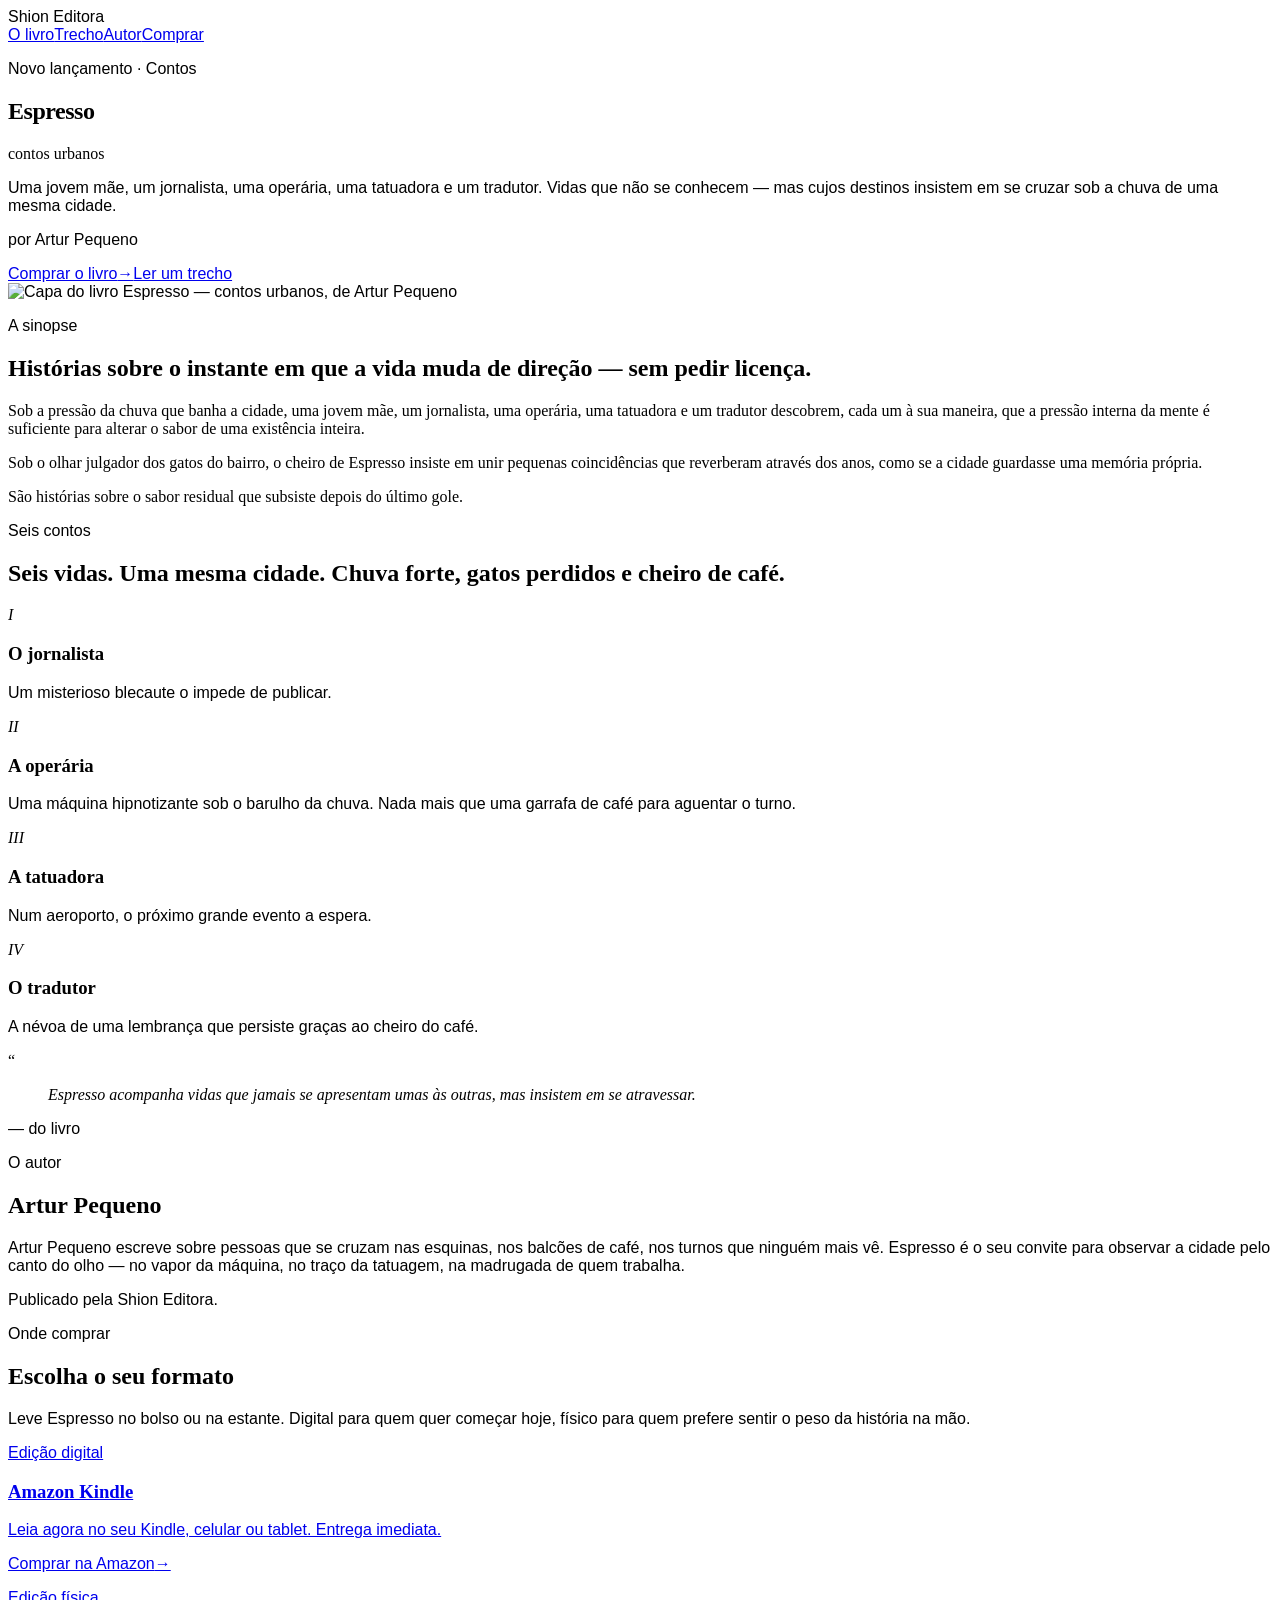
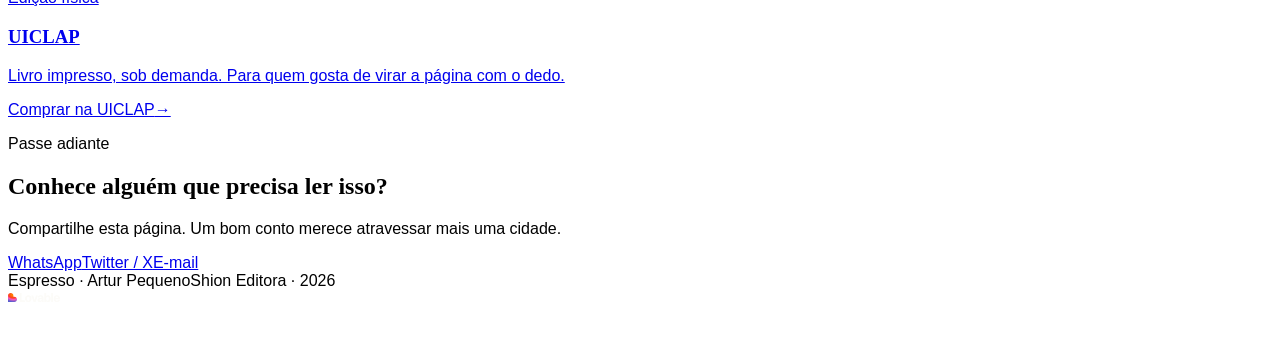
==== Espresso — Contos Urbanos _ Artur Pequeno.html @ 257f2606 "Add files via upload" ====
<!DOCTYPE html>
<!-- saved from url=(0044)https://espresso-contos-urbanos.lovable.app/ -->
<html lang="en">

<head>
	<meta http-equiv="Content-Type" content="text/html; charset=UTF-8">
	<meta name="viewport" content="width=device-width, initial-scale=1">
	<link rel="preload" as="image" href="./Espresso — Contos Urbanos _ Artur Pequeno_files/espresso-capa.jpg">
	<link rel="stylesheet" href="./Espresso — Contos Urbanos _ Artur Pequeno_files/styles-BAvHs3tk.css"
		data-precedence="default">
	<link rel="stylesheet" href="./Espresso — Contos Urbanos _ Artur Pequeno_files/css2" data-precedence="default">
	<title>Espresso — Contos Urbanos | Artur Pequeno</title>
	<meta name="description"
		content="Espresso: contos urbanos de Artur Pequeno. Histórias curtas, densas e intensas como um shot de café — sobre a vida nas cidades.">
	<meta name="author" content="Artur Pequeno">
	<meta property="og:title" content="Espresso — Contos Urbanos | Artur Pequeno">
	<meta property="og:description"
		content="Espresso: contos urbanos de Artur Pequeno. Histórias curtas, densas e intensas como um shot de café — sobre a vida nas cidades.">
	<meta property="og:type" content="book">
	<meta name="twitter:card" content="summary_large_image">
	<meta name="twitter:title" content="Espresso — Contos Urbanos | Artur Pequeno">
	<meta name="twitter:description"
		content="Espresso: contos urbanos de Artur Pequeno. Histórias curtas, densas e intensas como um shot de café — sobre a vida nas cidades.">
	<meta property="og:image" content="/__l5e/assets-v1/638d0667-619e-4895-b5df-5744ae1d7d19/espresso-capa.jpg">
	<meta name="twitter:image" content="/__l5e/assets-v1/638d0667-619e-4895-b5df-5744ae1d7d19/espresso-capa.jpg">
	<link rel="modulepreload" href="./Espresso — Contos Urbanos _ Artur Pequeno_files/index-CV3c46ip.js.download">
	<link rel="modulepreload" href="https://espresso-contos-urbanos.lovable.app/assets/routes-LJMeqNtv.js">
	<link rel="icon" href="https://espresso-contos-urbanos.lovable.app/favicon.ico" type="image/x-icon">
	<link rel="preconnect" href="https://fonts.googleapis.com/">
	<link rel="preconnect" href="https://fonts.gstatic.com/" crossorigin="anonymous">
	<style>
		@font-face {
			font-family: 'CameraPlainVariable';
			src: url('https://cdn.gpteng.co/mcp-widgets/v1/fonts/CameraPlainVariable.woff2') format('woff2');
			font-weight: 100 900;
			font-style: normal;
			font-display: swap;
		}

		#lovable-badge {
			--badge-bg: #1b1b1b;
			--badge-text: #c5c1b9;
			--badge-text-hover: #dcdad5;
			--badge-radius: 6px;
			--badge-padding: 8px;
			--badge-gap: 6px;
			--badge-shadow:
				0 0 0 1px rgba(0, 0, 0, 0.88),
				0 1px 0 0 rgba(0, 0, 0, 0.04),
				0 2px 2px -1px rgba(0, 0, 0, 0.08),
				0 4px 4px -2px rgba(0, 0, 0, 0.08),
				0 8px 8px -4px rgba(0, 0, 0, 0.08),
				0 16px 16px -8px rgba(0, 0, 0, 0.08);
			--badge-transition-duration: 0.2s;
			--badge-transition-easing: cubic-bezier(0.16, 1, 0.32, 1);
			--focus-color: #575ECF;
			--focus-offset: 2px;
			--focus-width: 2px;

			position: fixed;
			bottom: 12px;
			right: 12px;
			height: 24px;
			display: flex;
			align-items: center;
			z-index: 1000000;
			background-color: var(--badge-bg) !important;
			color: var(--badge-text) !important;
			border-radius: var(--badge-radius);
			box-shadow: var(--badge-shadow) !important;
			font-size: 12px;
			font-family: CameraPlainVariable, "CameraPlainVariable Fallback", -apple-system, BlinkMacSystemFont, 'Segoe UI', Roboto, sans-serif;
			font-weight: 400 !important;
			text-transform: none !important;
			font-feature-settings: normal !important;
			transform: translateZ(0);
			will-change: transform, opacity;
		}

		#lovable-badge-cta {
			display: flex;
			align-items: center;
			gap: var(--badge-gap);
			padding: 0 var(--badge-padding);
			height: 100%;
			color: inherit;
			text-decoration: none;
			white-space: nowrap;
			border-radius: var(--badge-radius) 0 0 var(--badge-radius);
			transition:
				background-color var(--badge-transition-duration) ease,
				color var(--badge-transition-duration) ease,
				transform 0.1s ease;
		}

		#lovable-badge-cta:hover {
			background: rgba(255, 255, 255, 0.04);
			color: var(--badge-text-hover);
		}

		#lovable-badge-cta:active {
			transform: scale(0.98);
		}

		#lovable-badge-cta:focus {
			outline: none;
		}

		#lovable-badge-cta:focus-visible {
			outline: var(--focus-width) solid var(--focus-color);
			outline-offset: var(--focus-offset);
			z-index: 1;
		}

		#lovable-badge-text {
			line-height: 1;
		}

		#lovable-badge-divider {
			width: 1px;
			height: 24px;
			background-color: rgba(255, 255, 255, 0.04);
			flex-shrink: 0;
		}

		#lovable-badge-close {
			width: 24px;
			height: 24px;
			min-width: 24px;
			min-height: 24px;
			cursor: pointer;
			background: none;
			border: none;
			padding: 0;
			display: flex;
			align-items: center;
			justify-content: center;
			border-radius: 0 var(--badge-radius) var(--badge-radius) 0;
			flex-shrink: 0;
			transition:
				background-color var(--badge-transition-duration) ease,
				transform 0.1s ease;
		}

		#lovable-badge-close:hover {
			background: rgba(255, 255, 255, 0.04);
		}

		#lovable-badge-close:active {
			transform: scale(0.92);
		}

		#lovable-badge-close:focus {
			outline: none;
		}

		#lovable-badge-close:focus-visible {
			outline: var(--focus-width) solid var(--focus-color);
			outline-offset: calc(var(--focus-offset) * -1);
			z-index: 1;
		}

		#lovable-badge-close svg path {
			fill: var(--badge-text);
			transition: fill var(--badge-transition-duration) ease;
		}

		#lovable-badge-close:hover svg path {
			fill: var(--badge-text-hover);
		}

		@media (prefers-reduced-motion: reduce) {

			#lovable-badge-cta,
			#lovable-badge-close,
			#lovable-badge-close svg path {
				transition: none;
			}

			#lovable-badge-cta:active,
			#lovable-badge-close:active {
				transform: none;
			}
		}

		@media (prefers-contrast: high) {
			#lovable-badge {
				--badge-bg: #000;
				--badge-text: #fff;
				--badge-text-hover: #fff;
				border: 2px solid currentColor;
			}

			#lovable-badge-cta:focus-visible,
			#lovable-badge-close:focus-visible {
				outline-width: 3px;
			}
		}
	</style>
	<script defer="" src="./Espresso — Contos Urbanos _ Artur Pequeno_files/_flock.js.download"
		data-proxy-url="/~api/analytics"></script>
	<meta id="bbafmabaelnnkondpfpjmdklbmfnbmol">
</head>

<body><!--$-->
	<div class="min-h-screen bg-[#0b0805] text-[#e9dfd0]" style="font-family:&#39;Inter&#39;, sans-serif">
		<div aria-hidden="true" class="pointer-events-none fixed inset-0 opacity-[0.06]"
			style="background-image:radial-gradient(circle at 20% 30%, #d68a4c 0, transparent 45%), radial-gradient(circle at 80% 70%, #7a3f1d 0, transparent 40%)">
		</div>
		<header class="relative z-10 mx-auto flex max-w-6xl items-center justify-between px-6 py-6">
			<div class="flex items-center gap-3">
				<div class="h-2 w-2 rounded-full bg-[#d68a4c]"></div><span
					class="text-xs uppercase tracking-[0.3em] text-[#c9b499]">Shion Editora</span>
			</div>
			<nav class="hidden gap-8 text-xs uppercase tracking-[0.25em] text-[#c9b499] md:flex"><a
					href="https://espresso-contos-urbanos.lovable.app/#livro"
					class="hover:text-[#d68a4c] transition-colors">O livro</a><a
					href="https://espresso-contos-urbanos.lovable.app/#trecho"
					class="hover:text-[#d68a4c] transition-colors">Trecho</a><a
					href="https://espresso-contos-urbanos.lovable.app/#autor"
					class="hover:text-[#d68a4c] transition-colors">Autor</a><a
					href="https://espresso-contos-urbanos.lovable.app/#comprar"
					class="hover:text-[#d68a4c] transition-colors">Comprar</a></nav>
		</header>
		<section
			class="relative z-10 mx-auto grid max-w-6xl grid-cols-1 items-center gap-12 px-6 pb-20 pt-10 md:grid-cols-2 md:pt-20">
			<div>
				<p class="text-xs uppercase tracking-[0.4em] text-[#d68a4c]">Novo lançamento · Contos</p>
				<h1 class="mt-6 text-5xl leading-[0.95] text-[#f5ecdc] md:text-7xl"
					style="font-family:&#39;Playfair Display&#39;, serif;font-weight:900;letter-spacing:-0.02em">
					Espresso</h1>
				<p class="mt-3 text-2xl italic text-[#c9b499] md:text-3xl"
					style="font-family:&#39;Playfair Display&#39;, serif">contos urbanos</p>
				<div class="my-8 h-px w-24 bg-[#d68a4c]"></div>
				<p class="max-w-md text-base leading-relaxed text-[#c9b499]">Uma jovem mãe, um jornalista, uma operária,
					uma tatuadora
					e um tradutor. Vidas que não se conhecem — mas cujos destinos insistem em se
					cruzar sob a chuva de uma mesma cidade.</p>
				<p class="mt-4 text-sm uppercase tracking-[0.3em] text-[#8a7862]">por <span class="text-[#e9dfd0]">Artur
						Pequeno</span></p>
				<div class="mt-10 flex flex-wrap gap-3"><a href="https://espresso-contos-urbanos.lovable.app/#comprar"
						class="inline-flex items-center gap-2 bg-[#d68a4c] px-6 py-3 text-sm uppercase tracking-[0.2em] text-[#0b0805] transition-colors hover:bg-[#e9a366]">Comprar
						o livro<span aria-hidden="true">→</span></a><a
						href="https://espresso-contos-urbanos.lovable.app/#trecho"
						class="inline-flex items-center gap-2 border border-[#3a2a1e] px-6 py-3 text-sm uppercase tracking-[0.2em] text-[#e9dfd0] transition-colors hover:border-[#d68a4c] hover:text-[#d68a4c]">Ler
						um trecho</a></div>
			</div>
			<div class="relative mx-auto w-full max-w-sm">
				<div aria-hidden="true" class="absolute -inset-8 -z-10 rounded-full opacity-40 blur-3xl"
					style="background:radial-gradient(circle, #d68a4c 0%, transparent 70%)"></div>
				<div class="relative shadow-[0_40px_80px_-20px_rgba(0,0,0,0.9)]"><img
						src="./Espresso — Contos Urbanos _ Artur Pequeno_files/espresso-capa.jpg"
						alt="Capa do livro Espresso — contos urbanos, de Artur Pequeno" class="block w-full">
					<div class="absolute inset-y-0 left-0 w-3 bg-gradient-to-r from-black/60 to-transparent"></div>
				</div>
			</div>
		</section>
		<section id="livro" class="relative z-10 border-t border-[#221812] bg-[#0f0a07]">
			<div class="mx-auto grid max-w-5xl gap-12 px-6 py-24 md:grid-cols-[1fr_2fr]">
				<div>
					<p class="text-xs uppercase tracking-[0.4em] text-[#d68a4c]">A sinopse</p>
					<h2 class="mt-4 text-3xl leading-tight text-[#f5ecdc]"
						style="font-family:&#39;Playfair Display&#39;, serif">Histórias sobre o instante em que a vida
						muda de direção — sem pedir licença.</h2>
				</div>
				<div class="space-y-6 text-lg leading-relaxed text-[#c9b499]"
					style="font-family:&#39;Playfair Display&#39;, serif">
					<p>Sob a pressão da chuva que banha a cidade, uma jovem mãe, um jornalista, uma operária, uma
						tatuadora e um
						tradutor descobrem, cada um à sua maneira, que a pressão interna da mente é suficiente para
						alterar o sabor de uma existência inteira.</p>
					<p>Sob o olhar julgador dos gatos do bairro, o cheiro de Espresso insiste em unir pequenas
						coincidências que reverberam através dos anos, como se a cidade guardasse uma memória própria.
					</p>
					<p class="text-[#d68a4c]">São histórias sobre o sabor residual que subsiste depois do último gole.
					</p>
				</div>
			</div>
		</section>
		<section class="relative z-10 bg-[#0b0805]">
			<div class="mx-auto max-w-5xl px-6 py-24">
				<p class="text-xs uppercase tracking-[0.4em] text-[#d68a4c]">Seis contos</p>
				<h2 class="mt-4 text-4xl text-[#f5ecdc]" style="font-family:&#39;Playfair Display&#39;, serif">Seis
					vidas. Uma mesma cidade. Chuva forte, gatos perdidos e cheiro de café.</h2>
				<div class="mt-12 grid gap-px bg-[#221812] md:grid-cols-2">
					<article class="group flex flex-col gap-3 bg-[#0b0805] p-8 transition-colors hover:bg-[#12090a]">
						<span class="text-6xl text-[#3a2a1e] transition-colors group-hover:text-[#d68a4c]"
							style="font-family:&#39;Playfair Display&#39;, serif;font-style:italic">I</span>
						<h3 class="text-2xl text-[#f5ecdc]" style="font-family:&#39;Playfair Display&#39;, serif">O
							jornalista</h3>
						<p class="text-sm italic text-[#8a7862]">Um misterioso blecaute o impede de publicar.</p>
					</article>
					<article class="group flex flex-col gap-3 bg-[#0b0805] p-8 transition-colors hover:bg-[#12090a]">
						<span class="text-6xl text-[#3a2a1e] transition-colors group-hover:text-[#d68a4c]"
							style="font-family:&#39;Playfair Display&#39;, serif;font-style:italic">II</span>
						<h3 class="text-2xl text-[#f5ecdc]" style="font-family:&#39;Playfair Display&#39;, serif">A
							operária</h3>
						<p class="text-sm italic text-[#8a7862]">Uma máquina hipnotizante sob o barulho da chuva.
							Nada mais que uma garrafa de café para aguentar o turno.</p>
					</article>
					<article class="group flex flex-col gap-3 bg-[#0b0805] p-8 transition-colors hover:bg-[#12090a]">
						<span class="text-6xl text-[#3a2a1e] transition-colors group-hover:text-[#d68a4c]"
							style="font-family:&#39;Playfair Display&#39;, serif;font-style:italic">III</span>
						<h3 class="text-2xl text-[#f5ecdc]" style="font-family:&#39;Playfair Display&#39;, serif">A
							tatuadora</h3>
						<p class="text-sm italic text-[#8a7862]">Num aeroporto, o próximo grande evento a espera.</p>
					</article>
					<article class="group flex flex-col gap-3 bg-[#0b0805] p-8 transition-colors hover:bg-[#12090a]">
						<span class="text-6xl text-[#3a2a1e] transition-colors group-hover:text-[#d68a4c]"
							style="font-family:&#39;Playfair Display&#39;, serif;font-style:italic">IV</span>
						<h3 class="text-2xl text-[#f5ecdc]" style="font-family:&#39;Playfair Display&#39;, serif">O
							tradutor</h3>
						<p class="text-sm italic text-[#8a7862]">A névoa de uma lembrança que persiste graças ao cheiro
							do café.</p>
					</article>
				</div>
			</div>
		</section>
		<section id="trecho" class="relative z-10 border-y border-[#221812] bg-[#0f0a07]">
			<div class="mx-auto max-w-3xl px-6 py-28 text-center"><span class="text-5xl text-[#d68a4c]"
					style="font-family:&#39;Playfair Display&#39;, serif">“</span>
				<blockquote class="mt-4 text-2xl leading-relaxed text-[#f5ecdc] md:text-3xl"
					style="font-family:&#39;Playfair Display&#39;, serif;font-style:italic">Espresso acompanha vidas que
					jamais se apresentam umas às outras, mas insistem em se atravessar.</blockquote>
				<p class="mt-8 text-xs uppercase tracking-[0.4em] text-[#8a7862]">— do livro</p>
			</div>
		</section>
		<section id="autor" class="relative z-10 bg-[#0b0805]">
			<div class="mx-auto grid max-w-5xl gap-12 px-6 py-24 md:grid-cols-[2fr_3fr]">
				<div>
					<p class="text-xs uppercase tracking-[0.4em] text-[#d68a4c]">O autor</p>
					<h2 class="mt-4 text-5xl text-[#f5ecdc]" style="font-family:&#39;Playfair Display&#39;, serif">Artur
						Pequeno</h2>
					<div class="my-6 h-px w-16 bg-[#d68a4c]"></div>
				</div>
				<div class="space-y-4 text-lg leading-relaxed text-[#c9b499]">
					<p>Artur Pequeno escreve sobre pessoas que se cruzam nas esquinas, nos balcões de café, nos turnos
						que ninguém mais vê. <span class="text-[#f5ecdc]">Espresso</span> é o seu convite para observar
						a cidade pelo canto do olho — no vapor da máquina, no traço da tatuagem, na madrugada de quem
						trabalha.</p>
					<p class="italic text-[#8a7862]">Publicado pela Shion Editora.</p>
				</div>
			</div>
		</section>
		<section id="comprar" class="relative z-10 bg-[#0f0a07]">
			<div class="mx-auto max-w-5xl px-6 py-24">
				<div class="text-center">
					<p class="text-xs uppercase tracking-[0.4em] text-[#d68a4c]">Onde comprar</p>
					<h2 class="mt-4 text-4xl text-[#f5ecdc] md:text-5xl"
						style="font-family:&#39;Playfair Display&#39;, serif">Escolha o seu formato</h2>
					<p class="mx-auto mt-4 max-w-xl text-[#c9b499]">Leve Espresso no bolso ou na estante. Digital para
						quem quer começar hoje, físico para quem prefere sentir o peso da história na mão.</p>
				</div>
				<div class="mt-14 grid gap-6 md:grid-cols-2"><a
						href="https://www.amazon.com.br/s?k=Espresso+Artur+Pequeno" target="_blank"
						rel="noopener noreferrer"
						class="group flex flex-col justify-between border border-[#221812] bg-[#0b0805] p-10 transition-all hover:border-[#d68a4c] hover:bg-[#12090a]">
						<div>
							<p class="text-xs uppercase tracking-[0.3em] text-[#8a7862]">Edição digital</p>
							<h3 class="mt-3 text-3xl text-[#f5ecdc]"
								style="font-family:&#39;Playfair Display&#39;, serif">Amazon Kindle</h3>
							<p class="mt-4 text-sm text-[#c9b499]">Leia agora no seu Kindle, celular ou tablet. Entrega
								imediata.</p>
						</div><span
							class="mt-10 inline-flex items-center gap-2 text-sm uppercase tracking-[0.25em] text-[#d68a4c]">Comprar
							na Amazon<span class="transition-transform group-hover:translate-x-1">→</span></span>
					</a><a href="https://uiclap.com/" target="_blank" rel="noopener noreferrer"
						class="group flex flex-col justify-between border border-[#221812] bg-[#0b0805] p-10 transition-all hover:border-[#d68a4c] hover:bg-[#12090a]">
						<div>
							<p class="text-xs uppercase tracking-[0.3em] text-[#8a7862]">Edição física</p>
							<h3 class="mt-3 text-3xl text-[#f5ecdc]"
								style="font-family:&#39;Playfair Display&#39;, serif">UICLAP</h3>
							<p class="mt-4 text-sm text-[#c9b499]">Livro impresso, sob demanda. Para quem gosta de virar
								a página com o dedo.</p>
						</div><span
							class="mt-10 inline-flex items-center gap-2 text-sm uppercase tracking-[0.25em] text-[#d68a4c]">Comprar
							na UICLAP<span class="transition-transform group-hover:translate-x-1">→</span></span>
					</a></div>
			</div>
		</section>
		<section class="relative z-10 border-t border-[#221812] bg-[#0b0805]">
			<div class="mx-auto max-w-3xl px-6 py-20 text-center">
				<p class="text-xs uppercase tracking-[0.4em] text-[#d68a4c]">Passe adiante</p>
				<h2 class="mt-4 text-3xl text-[#f5ecdc] md:text-4xl"
					style="font-family:&#39;Playfair Display&#39;, serif">Conhece alguém que precisa ler isso?</h2>
				<p class="mt-4 text-[#c9b499]">Compartilhe esta página. Um bom conto merece atravessar mais uma cidade.
				</p>
				<div class="mt-8 flex flex-wrap justify-center gap-3"><a
						href="https://api.whatsapp.com/send?text=Achei%20esse%20livro%20de%20contos%20chamado%20Espresso%2C%20do%20Artur%20Pequeno.%20D%C3%A1%20uma%20olhada%3A%20"
						target="_blank" rel="noopener noreferrer"
						class="border border-[#3a2a1e] px-5 py-3 text-xs uppercase tracking-[0.25em] text-[#e9dfd0] transition-colors hover:border-[#d68a4c] hover:text-[#d68a4c]">WhatsApp</a><a
						href="https://twitter.com/intent/tweet?text=Espresso%20%E2%80%94%20contos%20urbanos%2C%20de%20Artur%20Pequeno."
						target="_blank" rel="noopener noreferrer"
						class="border border-[#3a2a1e] px-5 py-3 text-xs uppercase tracking-[0.25em] text-[#e9dfd0] transition-colors hover:border-[#d68a4c] hover:text-[#d68a4c]">Twitter
						/ X</a><a
						href="mailto:?subject=Espresso%20%E2%80%94%20contos%20urbanos&amp;body=Achei%20esse%20livro%20de%20contos%20que%20talvez%20voc%C3%AA%20goste."
						class="border border-[#3a2a1e] px-5 py-3 text-xs uppercase tracking-[0.25em] text-[#e9dfd0] transition-colors hover:border-[#d68a4c] hover:text-[#d68a4c]">E-mail</a>
				</div>
			</div>
		</section>
		<footer class="relative z-10 border-t border-[#221812] bg-[#0b0805]">
			<div
				class="mx-auto flex max-w-6xl flex-col items-center justify-between gap-4 px-6 py-10 text-xs uppercase tracking-[0.3em] text-[#8a7862] md:flex-row">
				<span>Espresso · Artur Pequeno</span><span>Shion Editora · <!-- -->2026</span>
			</div>
		</footer>
	</div><!--/$-->
	<script type="module" async=""
		src="./Espresso — Contos Urbanos _ Artur Pequeno_files/index-CV3c46ip.js.download"></script>








	<svg xmlns="http://www.w3.org/2000/svg" width="52" height="16" fill="none" viewBox="0 0 52 16">
		<path fill="#FCFBF8" fill-rule="evenodd"
			d="M20.318 5.25c.643 0 1.206.14 1.69.418a2.81 2.81 0 0 1 1.118 1.191c.266.513.4 1.115.4 1.807s-.134 1.296-.4 1.812a2.81 2.81 0 0 1-1.118 1.193c-.484.278-1.047.418-1.69.418s-1.208-.14-1.695-.418a2.85 2.85 0 0 1-1.125-1.193c-.262-.516-.393-1.12-.393-1.812s.131-1.294.393-1.807a2.848 2.848 0 0 1 1.125-1.191c.487-.279 1.052-.418 1.695-.418Zm0 1.425c-.27 0-.504.076-.7.228-.193.147-.34.37-.443.67-.102.295-.153.66-.153 1.093 0 .435.05.801.153 1.1.102.3.25.524.443.676.196.147.43.22.7.22.27 0 .502-.073.694-.22.193-.152.341-.375.443-.67.103-.299.153-.667.153-1.106 0-.65-.112-1.145-.337-1.481a1.08 1.08 0 0 0-.953-.51ZM32.7 5.25c.61 0 1.127.1 1.549.3.422.197.74.48.953.849.217.368.325.809.325 1.32v2.704c0 .29.02.562.062.812.044.245.108.4.19.466V12h-1.935a5.895 5.895 0 0 1-.105-.684 7.745 7.745 0 0 1-.02-.228 2.293 2.293 0 0 1-.151.203c-.205.242-.47.437-.793.584-.32.143-.685.215-1.094.215-.406 0-.77-.08-1.094-.24a1.845 1.845 0 0 1-.756-.682 1.984 1.984 0 0 1-.27-1.045c0-.606.178-1.069.535-1.388.356-.324.87-.534 1.542-.633l1.125-.16c.225-.032.403-.074.534-.123a.622.622 0 0 0 .288-.196.549.549 0 0 0 .093-.327.65.65 0 0 0-.11-.367.702.702 0 0 0-.32-.27c-.14-.07-.31-.105-.51-.105-.32 0-.576.083-.768.251-.193.164-.298.39-.314.676h-1.923c.016-.434.147-.82.393-1.155.25-.34.596-.604 1.039-.792.442-.189.954-.283 1.535-.283Zm.99 3.498a.98.98 0 0 1-.215.14 2.49 2.49 0 0 1-.584.178l-.473.092c-.315.061-.553.156-.713.283-.155.127-.233.305-.233.534 0 .23.084.412.252.547.168.135.383.203.645.203s.494-.058.694-.173c.201-.118.355-.282.461-.49.11-.21.166-.448.166-.714v-.6Zm4.526-2.375c.065-.125.138-.243.221-.349.197-.25.437-.44.719-.571.282-.135.6-.203.952-.203.528 0 .988.138 1.377.412.389.275.688.67.896 1.186.21.512.314 1.12.314 1.824 0 .7-.107 1.309-.32 1.825-.213.512-.518.906-.915 1.18-.393.275-.854.412-1.383.412-.352 0-.667-.062-.946-.184a1.832 1.832 0 0 1-.7-.554 2.2 2.2 0 0 1-.234-.383V12h-1.843V3h1.862v3.373Zm1.284.296c-.274 0-.51.085-.707.253-.192.163-.338.397-.436.7a3.376 3.376 0 0 0-.148 1.05c0 .406.05.759.148 1.058.098.299.243.53.436.694.197.164.433.246.707.246.279 0 .512-.082.7-.246.193-.164.336-.395.43-.694.099-.3.148-.652.148-1.058 0-.405-.05-.757-.147-1.056-.095-.299-.238-.53-.43-.694a1.015 1.015 0 0 0-.7-.253Zm9.416-1.419c.602 0 1.136.131 1.604.393.466.262.829.643 1.086 1.143.263.5.394 1.097.394 1.794 0 .25-.002.449-.006.596H47.51c.018.288.071.538.164.75a1.3 1.3 0 0 0 .491.596c.214.13.465.196.757.196.319 0 .583-.082.792-.246.209-.167.34-.403.393-.706h1.862a2.48 2.48 0 0 1-.485 1.235 2.54 2.54 0 0 1-1.051.805c-.439.188-.949.283-1.53.283-.655 0-1.225-.125-1.708-.375a2.672 2.672 0 0 1-1.13-1.143c-.267-.508-.4-1.137-.4-1.887 0-.712.14-1.327.418-1.843a2.86 2.86 0 0 1 1.155-1.186c.491-.27 1.051-.405 1.678-.405Zm-.044 1.345c-.274 0-.516.068-.725.203a1.29 1.29 0 0 0-.479.59 2.045 2.045 0 0 0-.132.498h2.562a1.873 1.873 0 0 0-.138-.602 1.061 1.061 0 0 0-.418-.516 1.243 1.243 0 0 0-.67-.173Z"
			clip-rule="evenodd"></path>





		<path fill="#FCFBF8"
			d="m26.605 9.995 1.342-4.566h1.924L27.628 12h-2.07l-2.33-6.57h1.98l1.397 4.565Zm-13.013.143h2.256c1.632 0 1.421 1.837 1.418 1.861h-5.603V3h1.93v7.138Zm31.516 1.861h-1.862V3h1.862v8.999Z">
		</path>
		<path fill="url(#a)" fill-rule="evenodd"
			d="M2.7 3c1.492 0 2.7 1.192 2.7 2.663v1.012h.9c1.49 0 2.7 1.192 2.7 2.662S7.791 12 6.3 12H0V5.663C0 4.193 1.209 3 2.7 3Z"
			clip-rule="evenodd"></path>
		<defs>
			<radialgradient id="a" cx="0" cy="0" r="1"
				gradientTransform="matrix(-1.54236 7.07838 -10.231 -2.15602 4.627 5.022)"
				gradientUnits="userSpaceOnUse">
				<stop offset=".106" stop-color="#FE7B02"></stop>
				<stop offset=".394" stop-color="#FE3F21"></stop>
				<stop offset=".608" stop-color="#F858BC"></stop>
				<stop offset=".929" stop-color="#575ECF"></stop>
			</radialgradient>
		</defs>
	</svg>


	</a>

	<span id="lovable-badge-divider" aria-hidden="true"></span>

	<button id="lovable-badge-close" aria-label="Dismiss" title="Dismiss" type="button">
		<svg xmlns="http://www.w3.org/2000/svg" width="16" height="16" fill="none" viewBox="0 0 16 16"
			aria-hidden="true">
			<path
				d="M10.646 4.646a.5.5 0 1 1 .707.708L8.707 8l2.646 2.646a.5.5 0 1 1-.707.707L8 8.707l-2.646 2.646a.5.5 0 1 1-.708-.707L7.293 8 4.646 5.354a.5.5 0 1 1 .708-.708L8 7.293l2.646-2.647Z">
			</path>
		</svg>
	</button>
	</aside>
	<script>
		// Don't show the lovable-badge if the page is in an iframe or if it's being rendered by puppeteer (screenshot service)
		if (window.self !== window.top || navigator.userAgent.includes('puppeteer')) {
			var badge = document.getElementById('lovable-badge');
			if (badge) {
				badge.style.display = 'none';
			}
		}


		// Add click event listener to close button with animation
		var closeButton = document.getElementById('lovable-badge-close');
		if (closeButton) {
			closeButton.addEventListener('click', function (event) {
				event.preventDefault();
				event.stopPropagation();
				var badge = document.getElementById('lovable-badge');
				if (badge) {
					badge.classList.add('closing');
					setTimeout(function () {
						if (badge) {
							badge.style.display = 'none';
						}
					}, 240);
				}
			});
		}
	</script>
</body>

</html>
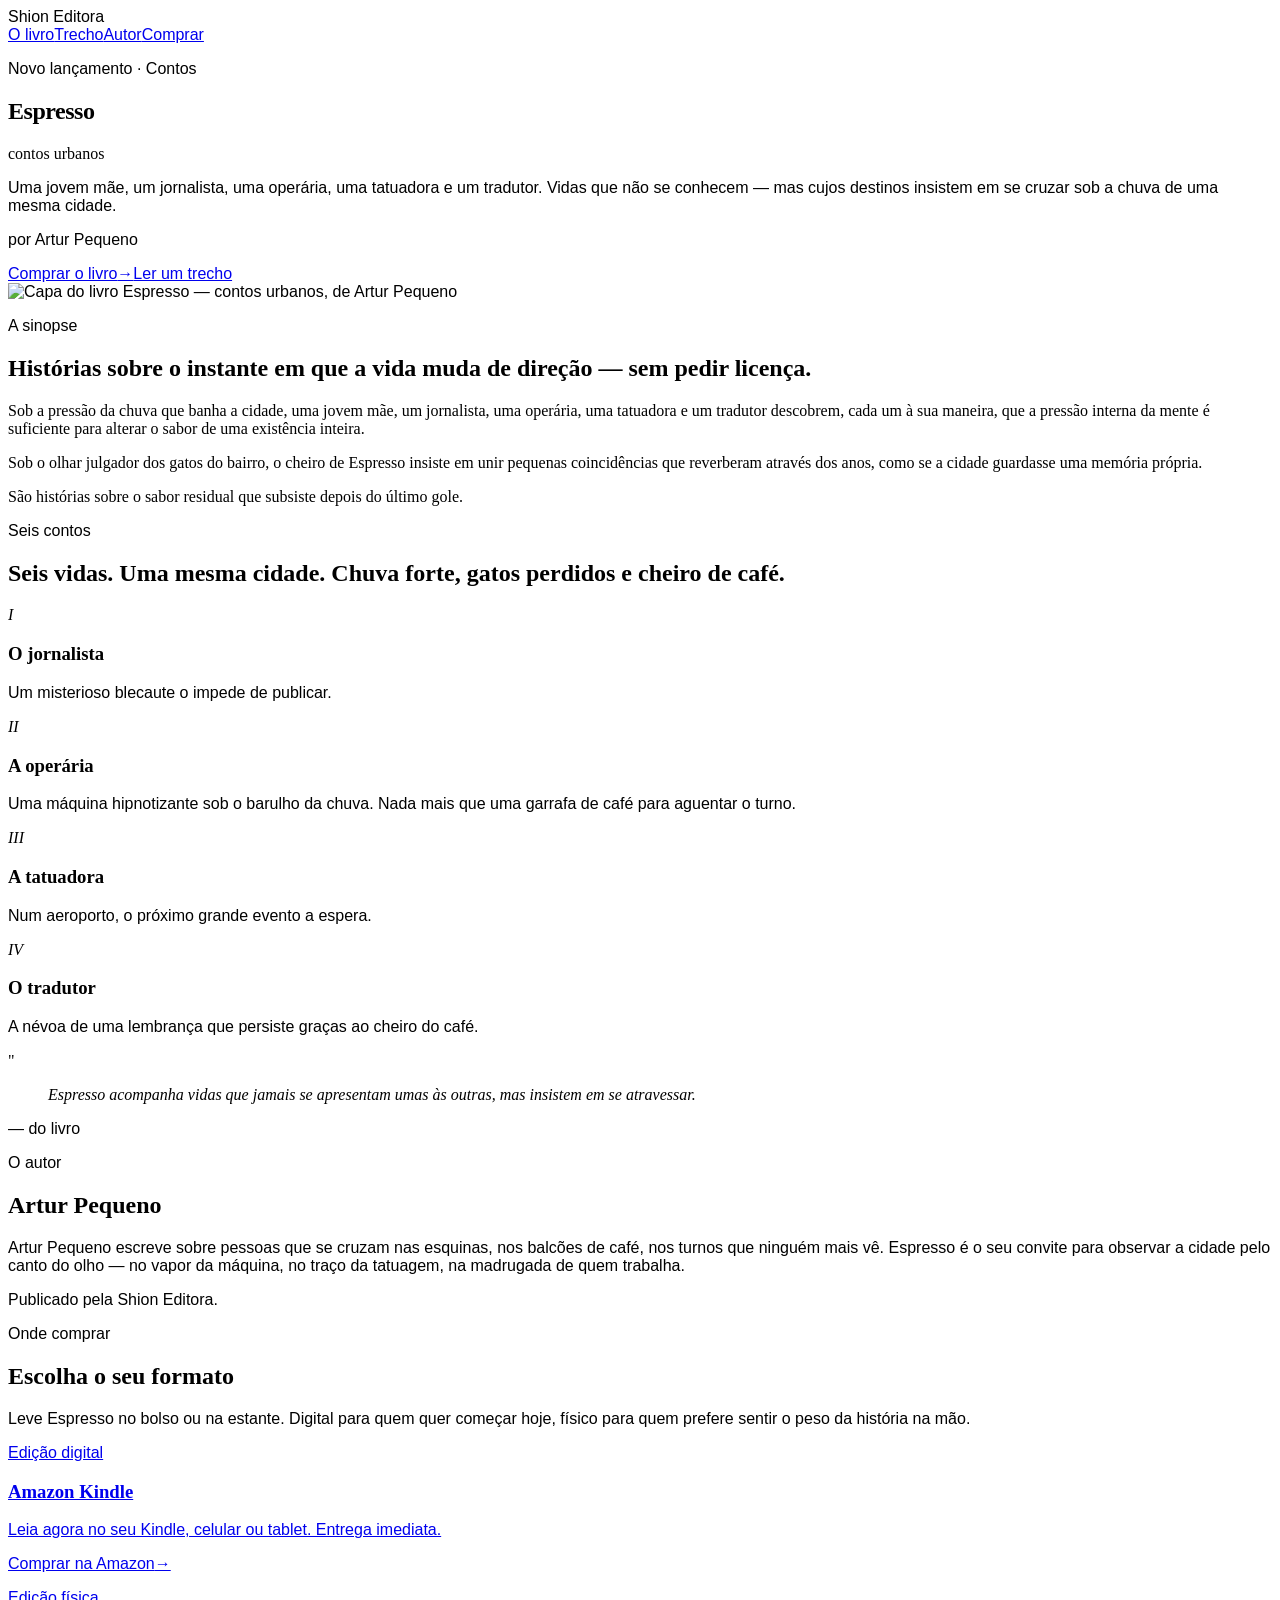
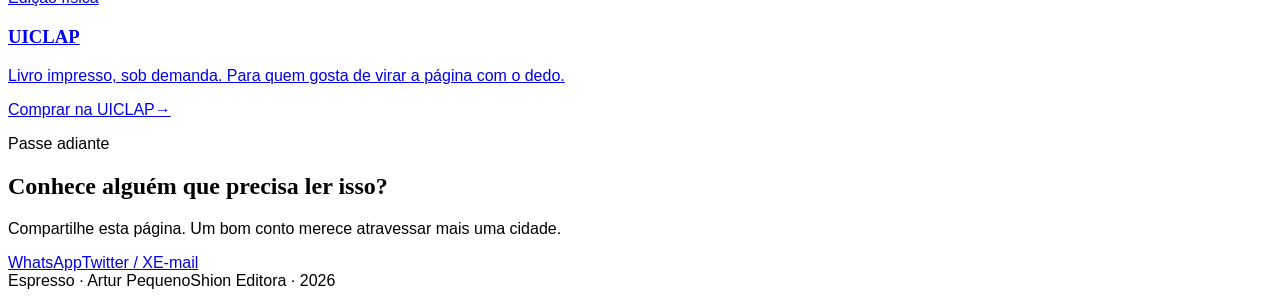
==== commit 02e87190: "Remove Lovable references and fix internal links - Removed all Lovable badge styling and JavaScript " ====
--- a/Espresso — Contos Urbanos _ Artur Pequeno.html
+++ b/Espresso — Contos Urbanos _ Artur Pequeno.html
@@ -1,6 +1,5 @@
 <!DOCTYPE html>
-<!-- saved from url=(0044)https://espresso-contos-urbanos.lovable.app/ -->
-<html lang="en">
+<html lang="pt-BR">
 
 <head>
 	<meta http-equiv="Content-Type" content="text/html; charset=UTF-8">
@@ -21,11 +20,6 @@
 	<meta name="twitter:title" content="Espresso — Contos Urbanos | Artur Pequeno">
 	<meta name="twitter:description"
 		content="Espresso: contos urbanos de Artur Pequeno. Histórias curtas, densas e intensas como um shot de café — sobre a vida nas cidades.">
-	<meta property="og:image" content="/__l5e/assets-v1/638d0667-619e-4895-b5df-5744ae1d7d19/espresso-capa.jpg">
-	<meta name="twitter:image" content="/__l5e/assets-v1/638d0667-619e-4895-b5df-5744ae1d7d19/espresso-capa.jpg">
-	<link rel="modulepreload" href="./Espresso — Contos Urbanos _ Artur Pequeno_files/index-CV3c46ip.js.download">
-	<link rel="modulepreload" href="https://espresso-contos-urbanos.lovable.app/assets/routes-LJMeqNtv.js">
-	<link rel="icon" href="https://espresso-contos-urbanos.lovable.app/favicon.ico" type="image/x-icon">
 	<link rel="preconnect" href="https://fonts.googleapis.com/">
 	<link rel="preconnect" href="https://fonts.gstatic.com/" crossorigin="anonymous">
 	<style>
@@ -36,174 +30,11 @@
 			font-style: normal;
 			font-display: swap;
 		}
-
-		#lovable-badge {
-			--badge-bg: #1b1b1b;
-			--badge-text: #c5c1b9;
-			--badge-text-hover: #dcdad5;
-			--badge-radius: 6px;
-			--badge-padding: 8px;
-			--badge-gap: 6px;
-			--badge-shadow:
-				0 0 0 1px rgba(0, 0, 0, 0.88),
-				0 1px 0 0 rgba(0, 0, 0, 0.04),
-				0 2px 2px -1px rgba(0, 0, 0, 0.08),
-				0 4px 4px -2px rgba(0, 0, 0, 0.08),
-				0 8px 8px -4px rgba(0, 0, 0, 0.08),
-				0 16px 16px -8px rgba(0, 0, 0, 0.08);
-			--badge-transition-duration: 0.2s;
-			--badge-transition-easing: cubic-bezier(0.16, 1, 0.32, 1);
-			--focus-color: #575ECF;
-			--focus-offset: 2px;
-			--focus-width: 2px;
-
-			position: fixed;
-			bottom: 12px;
-			right: 12px;
-			height: 24px;
-			display: flex;
-			align-items: center;
-			z-index: 1000000;
-			background-color: var(--badge-bg) !important;
-			color: var(--badge-text) !important;
-			border-radius: var(--badge-radius);
-			box-shadow: var(--badge-shadow) !important;
-			font-size: 12px;
-			font-family: CameraPlainVariable, "CameraPlainVariable Fallback", -apple-system, BlinkMacSystemFont, 'Segoe UI', Roboto, sans-serif;
-			font-weight: 400 !important;
-			text-transform: none !important;
-			font-feature-settings: normal !important;
-			transform: translateZ(0);
-			will-change: transform, opacity;
-		}
-
-		#lovable-badge-cta {
-			display: flex;
-			align-items: center;
-			gap: var(--badge-gap);
-			padding: 0 var(--badge-padding);
-			height: 100%;
-			color: inherit;
-			text-decoration: none;
-			white-space: nowrap;
-			border-radius: var(--badge-radius) 0 0 var(--badge-radius);
-			transition:
-				background-color var(--badge-transition-duration) ease,
-				color var(--badge-transition-duration) ease,
-				transform 0.1s ease;
-		}
-
-		#lovable-badge-cta:hover {
-			background: rgba(255, 255, 255, 0.04);
-			color: var(--badge-text-hover);
-		}
-
-		#lovable-badge-cta:active {
-			transform: scale(0.98);
-		}
-
-		#lovable-badge-cta:focus {
-			outline: none;
-		}
-
-		#lovable-badge-cta:focus-visible {
-			outline: var(--focus-width) solid var(--focus-color);
-			outline-offset: var(--focus-offset);
-			z-index: 1;
-		}
-
-		#lovable-badge-text {
-			line-height: 1;
-		}
-
-		#lovable-badge-divider {
-			width: 1px;
-			height: 24px;
-			background-color: rgba(255, 255, 255, 0.04);
-			flex-shrink: 0;
-		}
-
-		#lovable-badge-close {
-			width: 24px;
-			height: 24px;
-			min-width: 24px;
-			min-height: 24px;
-			cursor: pointer;
-			background: none;
-			border: none;
-			padding: 0;
-			display: flex;
-			align-items: center;
-			justify-content: center;
-			border-radius: 0 var(--badge-radius) var(--badge-radius) 0;
-			flex-shrink: 0;
-			transition:
-				background-color var(--badge-transition-duration) ease,
-				transform 0.1s ease;
-		}
-
-		#lovable-badge-close:hover {
-			background: rgba(255, 255, 255, 0.04);
-		}
-
-		#lovable-badge-close:active {
-			transform: scale(0.92);
-		}
-
-		#lovable-badge-close:focus {
-			outline: none;
-		}
-
-		#lovable-badge-close:focus-visible {
-			outline: var(--focus-width) solid var(--focus-color);
-			outline-offset: calc(var(--focus-offset) * -1);
-			z-index: 1;
-		}
-
-		#lovable-badge-close svg path {
-			fill: var(--badge-text);
-			transition: fill var(--badge-transition-duration) ease;
-		}
-
-		#lovable-badge-close:hover svg path {
-			fill: var(--badge-text-hover);
-		}
-
-		@media (prefers-reduced-motion: reduce) {
-
-			#lovable-badge-cta,
-			#lovable-badge-close,
-			#lovable-badge-close svg path {
-				transition: none;
-			}
-
-			#lovable-badge-cta:active,
-			#lovable-badge-close:active {
-				transform: none;
-			}
-		}
-
-		@media (prefers-contrast: high) {
-			#lovable-badge {
-				--badge-bg: #000;
-				--badge-text: #fff;
-				--badge-text-hover: #fff;
-				border: 2px solid currentColor;
-			}
-
-			#lovable-badge-cta:focus-visible,
-			#lovable-badge-close:focus-visible {
-				outline-width: 3px;
-			}
-		}
 	</style>
-	<script defer="" src="./Espresso — Contos Urbanos _ Artur Pequeno_files/_flock.js.download"
-		data-proxy-url="/~api/analytics"></script>
-	<meta id="bbafmabaelnnkondpfpjmdklbmfnbmol">
 </head>
 
-<body><!--$-->
-	<div class="min-h-screen bg-[#0b0805] text-[#e9dfd0]" style="font-family:&#39;Inter&#39;, sans-serif">
+<body>
+	<div class="min-h-screen bg-[#0b0805] text-[#e9dfd0]" style="font-family:'Inter', sans-serif">
 		<div aria-hidden="true" class="pointer-events-none fixed inset-0 opacity-[0.06]"
 			style="background-image:radial-gradient(circle at 20% 30%, #d68a4c 0, transparent 45%), radial-gradient(circle at 80% 70%, #7a3f1d 0, transparent 40%)">
 		</div>
@@ -213,13 +44,13 @@
 					class="text-xs uppercase tracking-[0.3em] text-[#c9b499]">Shion Editora</span>
 			</div>
 			<nav class="hidden gap-8 text-xs uppercase tracking-[0.25em] text-[#c9b499] md:flex"><a
-					href="https://espresso-contos-urbanos.lovable.app/#livro"
+					href="#livro"
 					class="hover:text-[#d68a4c] transition-colors">O livro</a><a
-					href="https://espresso-contos-urbanos.lovable.app/#trecho"
+					href="#trecho"
 					class="hover:text-[#d68a4c] transition-colors">Trecho</a><a
-					href="https://espresso-contos-urbanos.lovable.app/#autor"
+					href="#autor"
 					class="hover:text-[#d68a4c] transition-colors">Autor</a><a
-					href="https://espresso-contos-urbanos.lovable.app/#comprar"
+					href="#comprar"
 					class="hover:text-[#d68a4c] transition-colors">Comprar</a></nav>
 		</header>
 		<section
@@ -227,10 +58,10 @@
 			<div>
 				<p class="text-xs uppercase tracking-[0.4em] text-[#d68a4c]">Novo lançamento · Contos</p>
 				<h1 class="mt-6 text-5xl leading-[0.95] text-[#f5ecdc] md:text-7xl"
-					style="font-family:&#39;Playfair Display&#39;, serif;font-weight:900;letter-spacing:-0.02em">
+					style="font-family:'Playfair Display', serif;font-weight:900;letter-spacing:-0.02em">
 					Espresso</h1>
 				<p class="mt-3 text-2xl italic text-[#c9b499] md:text-3xl"
-					style="font-family:&#39;Playfair Display&#39;, serif">contos urbanos</p>
+					style="font-family:'Playfair Display', serif">contos urbanos</p>
 				<div class="my-8 h-px w-24 bg-[#d68a4c]"></div>
 				<p class="max-w-md text-base leading-relaxed text-[#c9b499]">Uma jovem mãe, um jornalista, uma operária,
 					uma tatuadora
@@ -238,10 +69,10 @@
 					cruzar sob a chuva de uma mesma cidade.</p>
 				<p class="mt-4 text-sm uppercase tracking-[0.3em] text-[#8a7862]">por <span class="text-[#e9dfd0]">Artur
 						Pequeno</span></p>
-				<div class="mt-10 flex flex-wrap gap-3"><a href="https://espresso-contos-urbanos.lovable.app/#comprar"
+				<div class="mt-10 flex flex-wrap gap-3"><a href="#comprar"
 						class="inline-flex items-center gap-2 bg-[#d68a4c] px-6 py-3 text-sm uppercase tracking-[0.2em] text-[#0b0805] transition-colors hover:bg-[#e9a366]">Comprar
 						o livro<span aria-hidden="true">→</span></a><a
-						href="https://espresso-contos-urbanos.lovable.app/#trecho"
+						href="#trecho"
 						class="inline-flex items-center gap-2 border border-[#3a2a1e] px-6 py-3 text-sm uppercase tracking-[0.2em] text-[#e9dfd0] transition-colors hover:border-[#d68a4c] hover:text-[#d68a4c]">Ler
 						um trecho</a></div>
 			</div>
@@ -260,11 +91,11 @@
 				<div>
 					<p class="text-xs uppercase tracking-[0.4em] text-[#d68a4c]">A sinopse</p>
 					<h2 class="mt-4 text-3xl leading-tight text-[#f5ecdc]"
-						style="font-family:&#39;Playfair Display&#39;, serif">Histórias sobre o instante em que a vida
+						style="font-family:'Playfair Display', serif">Histórias sobre o instante em que a vida
 						muda de direção — sem pedir licença.</h2>
 				</div>
 				<div class="space-y-6 text-lg leading-relaxed text-[#c9b499]"
-					style="font-family:&#39;Playfair Display&#39;, serif">
+					style="font-family:'Playfair Display', serif">
 					<p>Sob a pressão da chuva que banha a cidade, uma jovem mãe, um jornalista, uma operária, uma
 						tatuadora e um
 						tradutor descobrem, cada um à sua maneira, que a pressão interna da mente é suficiente para
@@ -280,35 +111,35 @@
 		<section class="relative z-10 bg-[#0b0805]">
 			<div class="mx-auto max-w-5xl px-6 py-24">
 				<p class="text-xs uppercase tracking-[0.4em] text-[#d68a4c]">Seis contos</p>
-				<h2 class="mt-4 text-4xl text-[#f5ecdc]" style="font-family:&#39;Playfair Display&#39;, serif">Seis
+				<h2 class="mt-4 text-4xl text-[#f5ecdc]" style="font-family:'Playfair Display', serif">Seis
 					vidas. Uma mesma cidade. Chuva forte, gatos perdidos e cheiro de café.</h2>
 				<div class="mt-12 grid gap-px bg-[#221812] md:grid-cols-2">
 					<article class="group flex flex-col gap-3 bg-[#0b0805] p-8 transition-colors hover:bg-[#12090a]">
 						<span class="text-6xl text-[#3a2a1e] transition-colors group-hover:text-[#d68a4c]"
-							style="font-family:&#39;Playfair Display&#39;, serif;font-style:italic">I</span>
-						<h3 class="text-2xl text-[#f5ecdc]" style="font-family:&#39;Playfair Display&#39;, serif">O
+							style="font-family:'Playfair Display', serif;font-style:italic">I</span>
+						<h3 class="text-2xl text-[#f5ecdc]" style="font-family:'Playfair Display', serif">O
 							jornalista</h3>
 						<p class="text-sm italic text-[#8a7862]">Um misterioso blecaute o impede de publicar.</p>
 					</article>
 					<article class="group flex flex-col gap-3 bg-[#0b0805] p-8 transition-colors hover:bg-[#12090a]">
 						<span class="text-6xl text-[#3a2a1e] transition-colors group-hover:text-[#d68a4c]"
-							style="font-family:&#39;Playfair Display&#39;, serif;font-style:italic">II</span>
-						<h3 class="text-2xl text-[#f5ecdc]" style="font-family:&#39;Playfair Display&#39;, serif">A
+							style="font-family:'Playfair Display', serif;font-style:italic">II</span>
+						<h3 class="text-2xl text-[#f5ecdc]" style="font-family:'Playfair Display', serif">A
 							operária</h3>
 						<p class="text-sm italic text-[#8a7862]">Uma máquina hipnotizante sob o barulho da chuva.
 							Nada mais que uma garrafa de café para aguentar o turno.</p>
 					</article>
 					<article class="group flex flex-col gap-3 bg-[#0b0805] p-8 transition-colors hover:bg-[#12090a]">
 						<span class="text-6xl text-[#3a2a1e] transition-colors group-hover:text-[#d68a4c]"
-							style="font-family:&#39;Playfair Display&#39;, serif;font-style:italic">III</span>
-						<h3 class="text-2xl text-[#f5ecdc]" style="font-family:&#39;Playfair Display&#39;, serif">A
+							style="font-family:'Playfair Display', serif;font-style:italic">III</span>
+						<h3 class="text-2xl text-[#f5ecdc]" style="font-family:'Playfair Display', serif">A
 							tatuadora</h3>
 						<p class="text-sm italic text-[#8a7862]">Num aeroporto, o próximo grande evento a espera.</p>
 					</article>
 					<article class="group flex flex-col gap-3 bg-[#0b0805] p-8 transition-colors hover:bg-[#12090a]">
 						<span class="text-6xl text-[#3a2a1e] transition-colors group-hover:text-[#d68a4c]"
-							style="font-family:&#39;Playfair Display&#39;, serif;font-style:italic">IV</span>
-						<h3 class="text-2xl text-[#f5ecdc]" style="font-family:&#39;Playfair Display&#39;, serif">O
+							style="font-family:'Playfair Display', serif;font-style:italic">IV</span>
+						<h3 class="text-2xl text-[#f5ecdc]" style="font-family:'Playfair Display', serif">O
 							tradutor</h3>
 						<p class="text-sm italic text-[#8a7862]">A névoa de uma lembrança que persiste graças ao cheiro
 							do café.</p>
@@ -318,9 +149,9 @@
 		</section>
 		<section id="trecho" class="relative z-10 border-y border-[#221812] bg-[#0f0a07]">
 			<div class="mx-auto max-w-3xl px-6 py-28 text-center"><span class="text-5xl text-[#d68a4c]"
-					style="font-family:&#39;Playfair Display&#39;, serif">“</span>
+					style="font-family:'Playfair Display', serif">"</span>
 				<blockquote class="mt-4 text-2xl leading-relaxed text-[#f5ecdc] md:text-3xl"
-					style="font-family:&#39;Playfair Display&#39;, serif;font-style:italic">Espresso acompanha vidas que
+					style="font-family:'Playfair Display', serif;font-style:italic">Espresso acompanha vidas que
 					jamais se apresentam umas às outras, mas insistem em se atravessar.</blockquote>
 				<p class="mt-8 text-xs uppercase tracking-[0.4em] text-[#8a7862]">— do livro</p>
 			</div>
@@ -329,7 +160,7 @@
 			<div class="mx-auto grid max-w-5xl gap-12 px-6 py-24 md:grid-cols-[2fr_3fr]">
 				<div>
 					<p class="text-xs uppercase tracking-[0.4em] text-[#d68a4c]">O autor</p>
-					<h2 class="mt-4 text-5xl text-[#f5ecdc]" style="font-family:&#39;Playfair Display&#39;, serif">Artur
+					<h2 class="mt-4 text-5xl text-[#f5ecdc]" style="font-family:'Playfair Display', serif">Artur
 						Pequeno</h2>
 					<div class="my-6 h-px w-16 bg-[#d68a4c]"></div>
 				</div>
@@ -347,7 +178,7 @@
 				<div class="text-center">
 					<p class="text-xs uppercase tracking-[0.4em] text-[#d68a4c]">Onde comprar</p>
 					<h2 class="mt-4 text-4xl text-[#f5ecdc] md:text-5xl"
-						style="font-family:&#39;Playfair Display&#39;, serif">Escolha o seu formato</h2>
+						style="font-family:'Playfair Display', serif">Escolha o seu formato</h2>
 					<p class="mx-auto mt-4 max-w-xl text-[#c9b499]">Leve Espresso no bolso ou na estante. Digital para
 						quem quer começar hoje, físico para quem prefere sentir o peso da história na mão.</p>
 				</div>
@@ -358,7 +189,7 @@
 						<div>
 							<p class="text-xs uppercase tracking-[0.3em] text-[#8a7862]">Edição digital</p>
 							<h3 class="mt-3 text-3xl text-[#f5ecdc]"
-								style="font-family:&#39;Playfair Display&#39;, serif">Amazon Kindle</h3>
+								style="font-family:'Playfair Display', serif">Amazon Kindle</h3>
 							<p class="mt-4 text-sm text-[#c9b499]">Leia agora no seu Kindle, celular ou tablet. Entrega
 								imediata.</p>
 						</div><span
@@ -369,7 +200,7 @@
 						<div>
 							<p class="text-xs uppercase tracking-[0.3em] text-[#8a7862]">Edição física</p>
 							<h3 class="mt-3 text-3xl text-[#f5ecdc]"
-								style="font-family:&#39;Playfair Display&#39;, serif">UICLAP</h3>
+								style="font-family:'Playfair Display', serif">UICLAP</h3>
 							<p class="mt-4 text-sm text-[#c9b499]">Livro impresso, sob demanda. Para quem gosta de virar
 								a página com o dedo.</p>
 						</div><span
@@ -382,7 +213,7 @@
 			<div class="mx-auto max-w-3xl px-6 py-20 text-center">
 				<p class="text-xs uppercase tracking-[0.4em] text-[#d68a4c]">Passe adiante</p>
 				<h2 class="mt-4 text-3xl text-[#f5ecdc] md:text-4xl"
-					style="font-family:&#39;Playfair Display&#39;, serif">Conhece alguém que precisa ler isso?</h2>
+					style="font-family:'Playfair Display', serif">Conhece alguém que precisa ler isso?</h2>
 				<p class="mt-4 text-[#c9b499]">Compartilhe esta página. Um bom conto merece atravessar mais uma cidade.
 				</p>
 				<div class="mt-8 flex flex-wrap justify-center gap-3"><a
@@ -401,89 +232,10 @@
 		<footer class="relative z-10 border-t border-[#221812] bg-[#0b0805]">
 			<div
 				class="mx-auto flex max-w-6xl flex-col items-center justify-between gap-4 px-6 py-10 text-xs uppercase tracking-[0.3em] text-[#8a7862] md:flex-row">
-				<span>Espresso · Artur Pequeno</span><span>Shion Editora · <!-- -->2026</span>
+				<span>Espresso · Artur Pequeno</span><span>Shion Editora · 2026</span>
 			</div>
 		</footer>
-	</div><!--/$-->
-	<script type="module" async=""
-		src="./Espresso — Contos Urbanos _ Artur Pequeno_files/index-CV3c46ip.js.download"></script>
-
-
-
-
-
-
-
-
-	<svg xmlns="http://www.w3.org/2000/svg" width="52" height="16" fill="none" viewBox="0 0 52 16">
-		<path fill="#FCFBF8" fill-rule="evenodd"
-			d="M20.318 5.25c.643 0 1.206.14 1.69.418a2.81 2.81 0 0 1 1.118 1.191c.266.513.4 1.115.4 1.807s-.134 1.296-.4 1.812a2.81 2.81 0 0 1-1.118 1.193c-.484.278-1.047.418-1.69.418s-1.208-.14-1.695-.418a2.85 2.85 0 0 1-1.125-1.193c-.262-.516-.393-1.12-.393-1.812s.131-1.294.393-1.807a2.848 2.848 0 0 1 1.125-1.191c.487-.279 1.052-.418 1.695-.418Zm0 1.425c-.27 0-.504.076-.7.228-.193.147-.34.37-.443.67-.102.295-.153.66-.153 1.093 0 .435.05.801.153 1.1.102.3.25.524.443.676.196.147.43.22.7.22.27 0 .502-.073.694-.22.193-.152.341-.375.443-.67.103-.299.153-.667.153-1.106 0-.65-.112-1.145-.337-1.481a1.08 1.08 0 0 0-.953-.51ZM32.7 5.25c.61 0 1.127.1 1.549.3.422.197.74.48.953.849.217.368.325.809.325 1.32v2.704c0 .29.02.562.062.812.044.245.108.4.19.466V12h-1.935a5.895 5.895 0 0 1-.105-.684 7.745 7.745 0 0 1-.02-.228 2.293 2.293 0 0 1-.151.203c-.205.242-.47.437-.793.584-.32.143-.685.215-1.094.215-.406 0-.77-.08-1.094-.24a1.845 1.845 0 0 1-.756-.682 1.984 1.984 0 0 1-.27-1.045c0-.606.178-1.069.535-1.388.356-.324.87-.534 1.542-.633l1.125-.16c.225-.032.403-.074.534-.123a.622.622 0 0 0 .288-.196.549.549 0 0 0 .093-.327.65.65 0 0 0-.11-.367.702.702 0 0 0-.32-.27c-.14-.07-.31-.105-.51-.105-.32 0-.576.083-.768.251-.193.164-.298.39-.314.676h-1.923c.016-.434.147-.82.393-1.155.25-.34.596-.604 1.039-.792.442-.189.954-.283 1.535-.283Zm.99 3.498a.98.98 0 0 1-.215.14 2.49 2.49 0 0 1-.584.178l-.473.092c-.315.061-.553.156-.713.283-.155.127-.233.305-.233.534 0 .23.084.412.252.547.168.135.383.203.645.203s.494-.058.694-.173c.201-.118.355-.282.461-.49.11-.21.166-.448.166-.714v-.6Zm4.526-2.375c.065-.125.138-.243.221-.349.197-.25.437-.44.719-.571.282-.135.6-.203.952-.203.528 0 .988.138 1.377.412.389.275.688.67.896 1.186.21.512.314 1.12.314 1.824 0 .7-.107 1.309-.32 1.825-.213.512-.518.906-.915 1.18-.393.275-.854.412-1.383.412-.352 0-.667-.062-.946-.184a1.832 1.832 0 0 1-.7-.554 2.2 2.2 0 0 1-.234-.383V12h-1.843V3h1.862v3.373Zm1.284.296c-.274 0-.51.085-.707.253-.192.163-.338.397-.436.7a3.376 3.376 0 0 0-.148 1.05c0 .406.05.759.148 1.058.098.299.243.53.436.694.197.164.433.246.707.246.279 0 .512-.082.7-.246.193-.164.336-.395.43-.694.099-.3.148-.652.148-1.058 0-.405-.05-.757-.147-1.056-.095-.299-.238-.53-.43-.694a1.015 1.015 0 0 0-.7-.253Zm9.416-1.419c.602 0 1.136.131 1.604.393.466.262.829.643 1.086 1.143.263.5.394 1.097.394 1.794 0 .25-.002.449-.006.596H47.51c.018.288.071.538.164.75a1.3 1.3 0 0 0 .491.596c.214.13.465.196.757.196.319 0 .583-.082.792-.246.209-.167.34-.403.393-.706h1.862a2.48 2.48 0 0 1-.485 1.235 2.54 2.54 0 0 1-1.051.805c-.439.188-.949.283-1.53.283-.655 0-1.225-.125-1.708-.375a2.672 2.672 0 0 1-1.13-1.143c-.267-.508-.4-1.137-.4-1.887 0-.712.14-1.327.418-1.843a2.86 2.86 0 0 1 1.155-1.186c.491-.27 1.051-.405 1.678-.405Zm-.044 1.345c-.274 0-.516.068-.725.203a1.29 1.29 0 0 0-.479.59 2.045 2.045 0 0 0-.132.498h2.562a1.873 1.873 0 0 0-.138-.602 1.061 1.061 0 0 0-.418-.516 1.243 1.243 0 0 0-.67-.173Z"
-			clip-rule="evenodd"></path>
-
-
-
-
-
-		<path fill="#FCFBF8"
-			d="m26.605 9.995 1.342-4.566h1.924L27.628 12h-2.07l-2.33-6.57h1.98l1.397 4.565Zm-13.013.143h2.256c1.632 0 1.421 1.837 1.418 1.861h-5.603V3h1.93v7.138Zm31.516 1.861h-1.862V3h1.862v8.999Z">
-		</path>
-		<path fill="url(#a)" fill-rule="evenodd"
-			d="M2.7 3c1.492 0 2.7 1.192 2.7 2.663v1.012h.9c1.49 0 2.7 1.192 2.7 2.662S7.791 12 6.3 12H0V5.663C0 4.193 1.209 3 2.7 3Z"
-			clip-rule="evenodd"></path>
-		<defs>
-			<radialgradient id="a" cx="0" cy="0" r="1"
-				gradientTransform="matrix(-1.54236 7.07838 -10.231 -2.15602 4.627 5.022)"
-				gradientUnits="userSpaceOnUse">
-				<stop offset=".106" stop-color="#FE7B02"></stop>
-				<stop offset=".394" stop-color="#FE3F21"></stop>
-				<stop offset=".608" stop-color="#F858BC"></stop>
-				<stop offset=".929" stop-color="#575ECF"></stop>
-			</radialgradient>
-		</defs>
-	</svg>
-
-
-	</a>
-
-	<span id="lovable-badge-divider" aria-hidden="true"></span>
-
-	<button id="lovable-badge-close" aria-label="Dismiss" title="Dismiss" type="button">
-		<svg xmlns="http://www.w3.org/2000/svg" width="16" height="16" fill="none" viewBox="0 0 16 16"
-			aria-hidden="true">
-			<path
-				d="M10.646 4.646a.5.5 0 1 1 .707.708L8.707 8l2.646 2.646a.5.5 0 1 1-.707.707L8 8.707l-2.646 2.646a.5.5 0 1 1-.708-.707L7.293 8 4.646 5.354a.5.5 0 1 1 .708-.708L8 7.293l2.646-2.647Z">
-			</path>
-		</svg>
-	</button>
-	</aside>
-	<script>
-		// Don't show the lovable-badge if the page is in an iframe or if it's being rendered by puppeteer (screenshot service)
-		if (window.self !== window.top || navigator.userAgent.includes('puppeteer')) {
-			var badge = document.getElementById('lovable-badge');
-			if (badge) {
-				badge.style.display = 'none';
-			}
-		}
-
-
-		// Add click event listener to close button with animation
-		var closeButton = document.getElementById('lovable-badge-close');
-		if (closeButton) {
-			closeButton.addEventListener('click', function (event) {
-				event.preventDefault();
-				event.stopPropagation();
-				var badge = document.getElementById('lovable-badge');
-				if (badge) {
-					badge.classList.add('closing');
-					setTimeout(function () {
-						if (badge) {
-							badge.style.display = 'none';
-						}
-					}, 240);
-				}
-			});
-		}
-	</script>
+	</div>
 </body>
 
-</html>+</html>
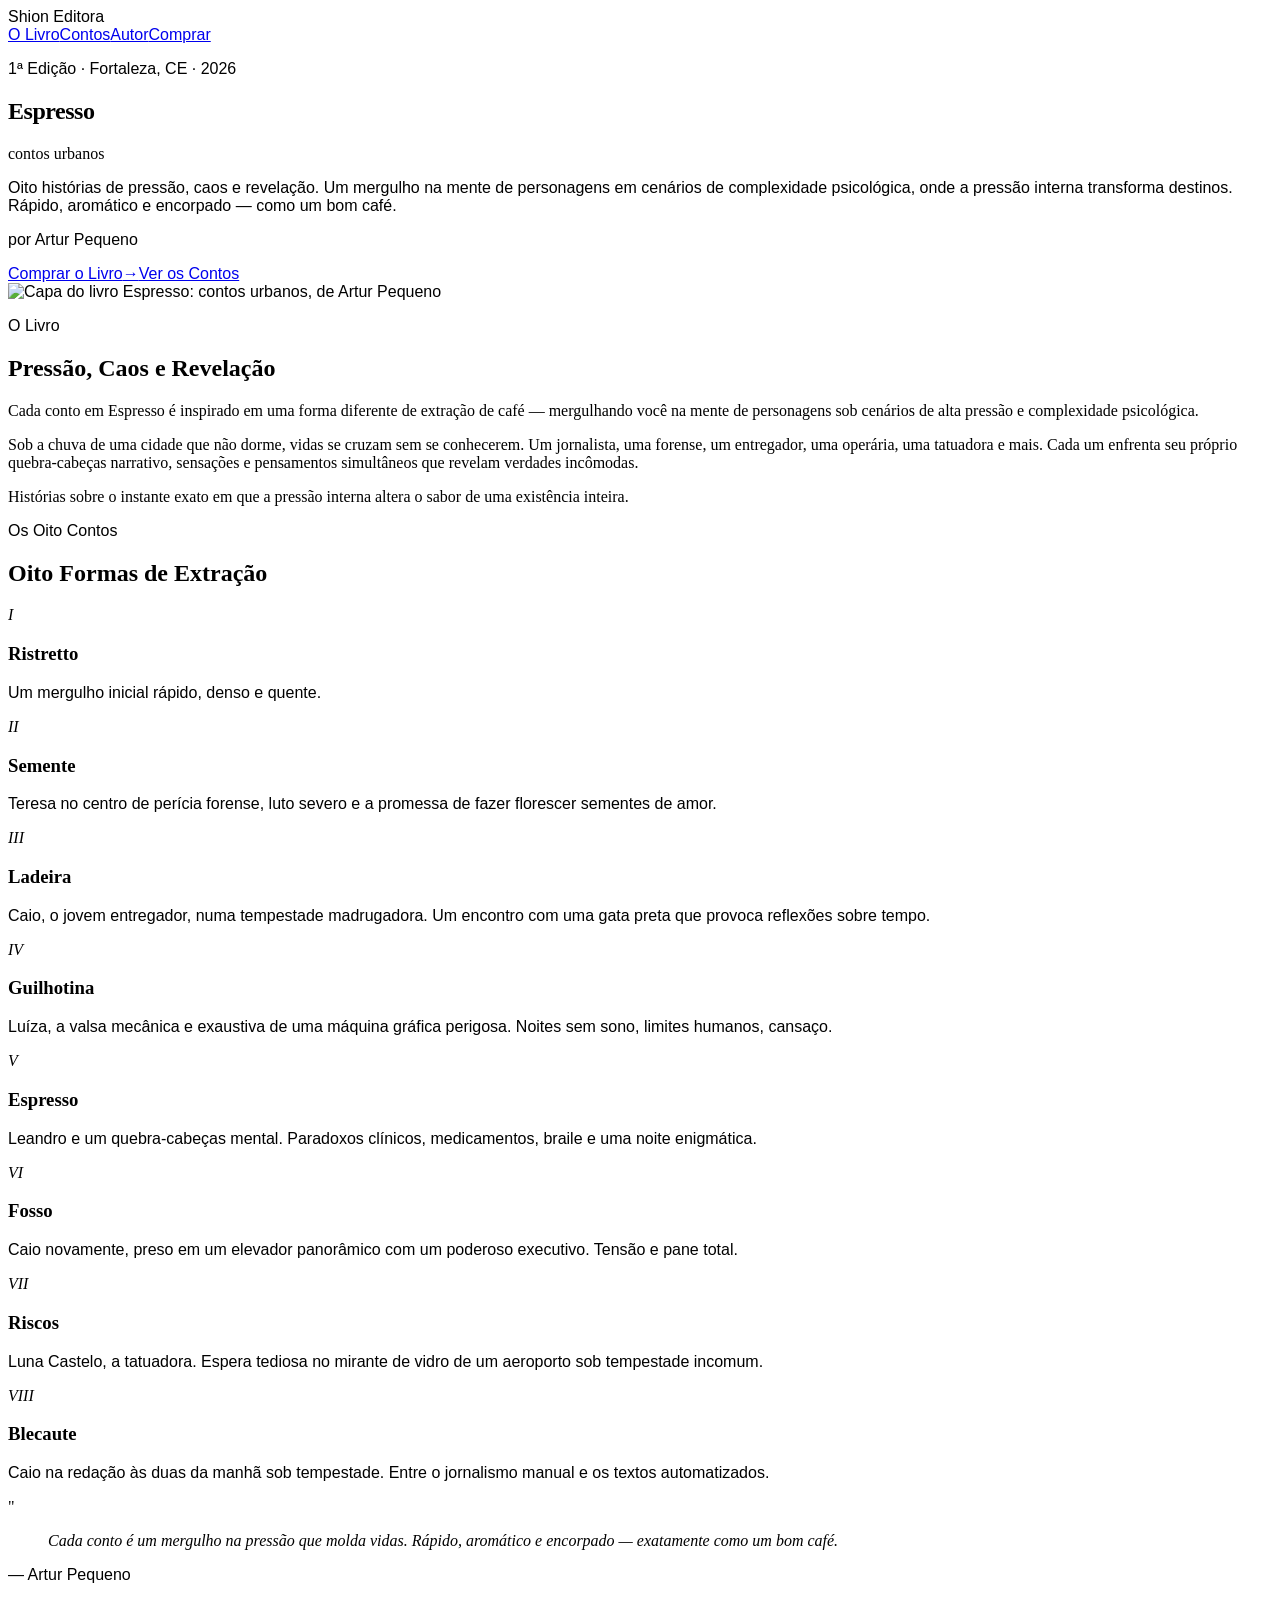
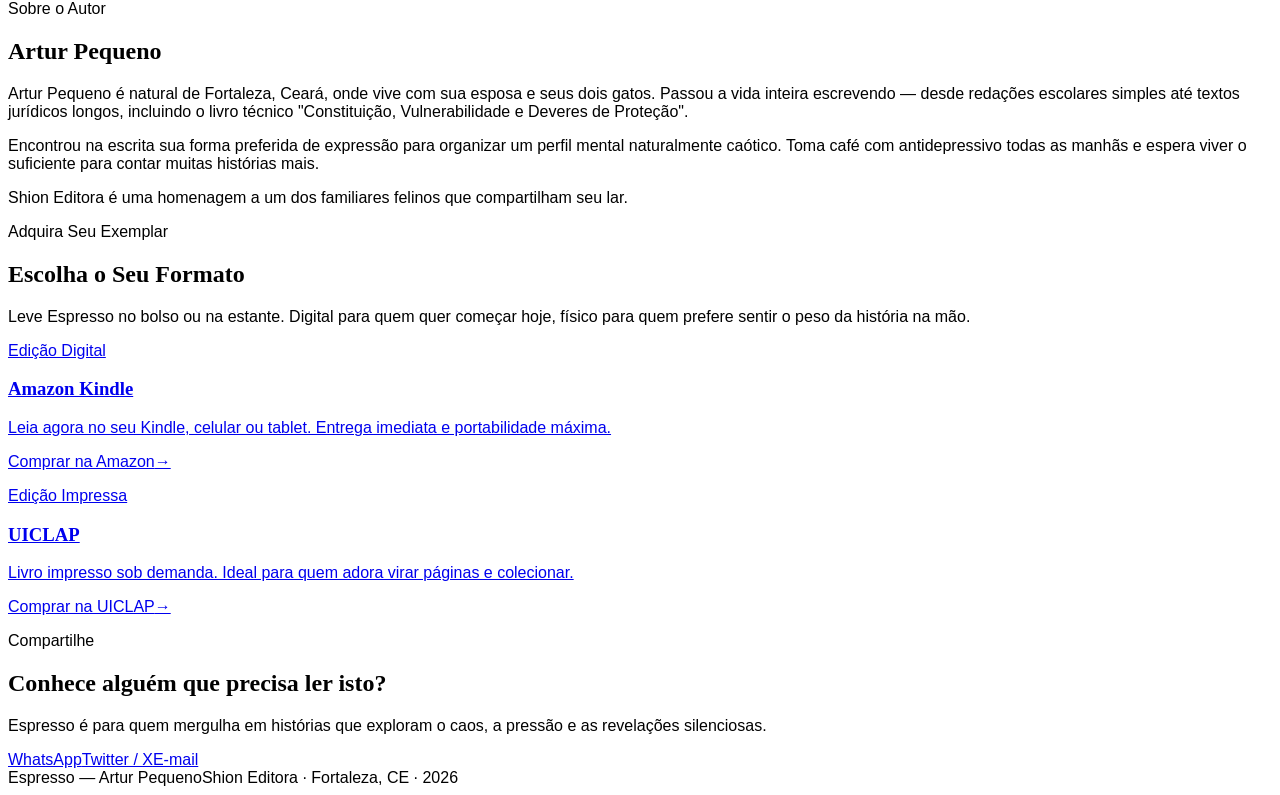
==== commit 22b244b7: "Rewrite landing page with authentic book content and storytelling Major changes: - Updated title to " ====
--- a/Espresso — Contos Urbanos _ Artur Pequeno.html
+++ b/Espresso — Contos Urbanos _ Artur Pequeno.html
@@ -8,18 +8,18 @@
 	<link rel="stylesheet" href="./Espresso — Contos Urbanos _ Artur Pequeno_files/styles-BAvHs3tk.css"
 		data-precedence="default">
 	<link rel="stylesheet" href="./Espresso — Contos Urbanos _ Artur Pequeno_files/css2" data-precedence="default">
-	<title>Espresso — Contos Urbanos | Artur Pequeno</title>
+	<title>Espresso: Contos Urbanos - Artur Pequeno</title>
 	<meta name="description"
-		content="Espresso: contos urbanos de Artur Pequeno. Histórias curtas, densas e intensas como um shot de café — sobre a vida nas cidades.">
+		content="Espresso: contos urbanos de Artur Pequeno. Oito histórias de pressão, caos e revelação. Um quebra-cabeças narrativo rápido, aromático e encorpado.">
 	<meta name="author" content="Artur Pequeno">
-	<meta property="og:title" content="Espresso — Contos Urbanos | Artur Pequeno">
+	<meta property="og:title" content="Espresso: Contos Urbanos - Artur Pequeno">
 	<meta property="og:description"
-		content="Espresso: contos urbanos de Artur Pequeno. Histórias curtas, densas e intensas como um shot de café — sobre a vida nas cidades.">
+		content="Espresso: contos urbanos de Artur Pequeno. Oito histórias de pressão, caos e revelação. Um quebra-cabeças narrativo rápido, aromático e encorpado.">
 	<meta property="og:type" content="book">
 	<meta name="twitter:card" content="summary_large_image">
-	<meta name="twitter:title" content="Espresso — Contos Urbanos | Artur Pequeno">
+	<meta name="twitter:title" content="Espresso: Contos Urbanos - Artur Pequeno">
 	<meta name="twitter:description"
-		content="Espresso: contos urbanos de Artur Pequeno. Histórias curtas, densas e intensas como um shot de café — sobre a vida nas cidades.">
+		content="Espresso: contos urbanos de Artur Pequeno. Oito histórias de pressão, caos e revelação. Um quebra-cabeças narrativo rápido, aromático e encorpado.">
 	<link rel="preconnect" href="https://fonts.googleapis.com/">
 	<link rel="preconnect" href="https://fonts.gstatic.com/" crossorigin="anonymous">
 	<style>
@@ -45,9 +45,9 @@
 			</div>
 			<nav class="hidden gap-8 text-xs uppercase tracking-[0.25em] text-[#c9b499] md:flex"><a
 					href="#livro"
-					class="hover:text-[#d68a4c] transition-colors">O livro</a><a
-					href="#trecho"
-					class="hover:text-[#d68a4c] transition-colors">Trecho</a><a
+					class="hover:text-[#d68a4c] transition-colors">O Livro</a><a
+					href="#contos"
+					class="hover:text-[#d68a4c] transition-colors">Contos</a><a
 					href="#autor"
 					class="hover:text-[#d68a4c] transition-colors">Autor</a><a
 					href="#comprar"
@@ -56,32 +56,26 @@
 		<section
 			class="relative z-10 mx-auto grid max-w-6xl grid-cols-1 items-center gap-12 px-6 pb-20 pt-10 md:grid-cols-2 md:pt-20">
 			<div>
-				<p class="text-xs uppercase tracking-[0.4em] text-[#d68a4c]">Novo lançamento · Contos</p>
+				<p class="text-xs uppercase tracking-[0.4em] text-[#d68a4c]">1ª Edição · Fortaleza, CE · 2026</p>
 				<h1 class="mt-6 text-5xl leading-[0.95] text-[#f5ecdc] md:text-7xl"
 					style="font-family:'Playfair Display', serif;font-weight:900;letter-spacing:-0.02em">
 					Espresso</h1>
 				<p class="mt-3 text-2xl italic text-[#c9b499] md:text-3xl"
 					style="font-family:'Playfair Display', serif">contos urbanos</p>
 				<div class="my-8 h-px w-24 bg-[#d68a4c]"></div>
-				<p class="max-w-md text-base leading-relaxed text-[#c9b499]">Uma jovem mãe, um jornalista, uma operária,
-					uma tatuadora
-					e um tradutor. Vidas que não se conhecem — mas cujos destinos insistem em se
-					cruzar sob a chuva de uma mesma cidade.</p>
-				<p class="mt-4 text-sm uppercase tracking-[0.3em] text-[#8a7862]">por <span class="text-[#e9dfd0]">Artur
-						Pequeno</span></p>
+				<p class="max-w-md text-base leading-relaxed text-[#c9b499]">Oito histórias de pressão, caos e revelação. Um mergulho na mente de personagens em cenários de complexidade psicológica, onde a pressão interna transforma destinos. Rápido, aromático e encorpado — como um bom café.</p>
+				<p class="mt-4 text-sm uppercase tracking-[0.3em] text-[#8a7862]">por <span class="text-[#e9dfd0]">Artur Pequeno</span></p>
 				<div class="mt-10 flex flex-wrap gap-3"><a href="#comprar"
-						class="inline-flex items-center gap-2 bg-[#d68a4c] px-6 py-3 text-sm uppercase tracking-[0.2em] text-[#0b0805] transition-colors hover:bg-[#e9a366]">Comprar
-						o livro<span aria-hidden="true">→</span></a><a
-						href="#trecho"
-						class="inline-flex items-center gap-2 border border-[#3a2a1e] px-6 py-3 text-sm uppercase tracking-[0.2em] text-[#e9dfd0] transition-colors hover:border-[#d68a4c] hover:text-[#d68a4c]">Ler
-						um trecho</a></div>
+						class="inline-flex items-center gap-2 bg-[#d68a4c] px-6 py-3 text-sm uppercase tracking-[0.2em] text-[#0b0805] transition-colors hover:bg-[#e9a366]">Comprar o Livro<span aria-hidden="true">→</span></a><a
+						href="#contos"
+						class="inline-flex items-center gap-2 border border-[#3a2a1e] px-6 py-3 text-sm uppercase tracking-[0.2em] text-[#e9dfd0] transition-colors hover:border-[#d68a4c] hover:text-[#d68a4c]">Ver os Contos</a></div>
 			</div>
 			<div class="relative mx-auto w-full max-w-sm">
 				<div aria-hidden="true" class="absolute -inset-8 -z-10 rounded-full opacity-40 blur-3xl"
 					style="background:radial-gradient(circle, #d68a4c 0%, transparent 70%)"></div>
 				<div class="relative shadow-[0_40px_80px_-20px_rgba(0,0,0,0.9)]"><img
 						src="./Espresso — Contos Urbanos _ Artur Pequeno_files/espresso-capa.jpg"
-						alt="Capa do livro Espresso — contos urbanos, de Artur Pequeno" class="block w-full">
+						alt="Capa do livro Espresso: contos urbanos, de Artur Pequeno" class="block w-full">
 					<div class="absolute inset-y-0 left-0 w-3 bg-gradient-to-r from-black/60 to-transparent"></div>
 				</div>
 			</div>
@@ -89,142 +83,142 @@
 		<section id="livro" class="relative z-10 border-t border-[#221812] bg-[#0f0a07]">
 			<div class="mx-auto grid max-w-5xl gap-12 px-6 py-24 md:grid-cols-[1fr_2fr]">
 				<div>
-					<p class="text-xs uppercase tracking-[0.4em] text-[#d68a4c]">A sinopse</p>
+					<p class="text-xs uppercase tracking-[0.4em] text-[#d68a4c]">O Livro</p>
 					<h2 class="mt-4 text-3xl leading-tight text-[#f5ecdc]"
-						style="font-family:'Playfair Display', serif">Histórias sobre o instante em que a vida
-						muda de direção — sem pedir licença.</h2>
+						style="font-family:'Playfair Display', serif">Pressão, Caos e Revelação</h2>
 				</div>
 				<div class="space-y-6 text-lg leading-relaxed text-[#c9b499]"
 					style="font-family:'Playfair Display', serif">
-					<p>Sob a pressão da chuva que banha a cidade, uma jovem mãe, um jornalista, uma operária, uma
-						tatuadora e um
-						tradutor descobrem, cada um à sua maneira, que a pressão interna da mente é suficiente para
-						alterar o sabor de uma existência inteira.</p>
-					<p>Sob o olhar julgador dos gatos do bairro, o cheiro de Espresso insiste em unir pequenas
-						coincidências que reverberam através dos anos, como se a cidade guardasse uma memória própria.
-					</p>
-					<p class="text-[#d68a4c]">São histórias sobre o sabor residual que subsiste depois do último gole.
-					</p>
-				</div>
-			</div>
-		</section>
-		<section class="relative z-10 bg-[#0b0805]">
+					<p>Cada conto em <span class="text-[#f5ecdc]">Espresso</span> é inspirado em uma forma diferente de extração de café — mergulhando você na mente de personagens sob cenários de alta pressão e complexidade psicológica.</p>
+					<p>Sob a chuva de uma cidade que não dorme, vidas se cruzam sem se conhecerem. Um jornalista, uma forense, um entregador, uma operária, uma tatuadora e mais. Cada um enfrenta seu próprio quebra-cabeças narrativo, sensações e pensamentos simultâneos que revelam verdades incômodas.</p>
+					<p class="text-[#d68a4c]">Histórias sobre o instante exato em que a pressão interna altera o sabor de uma existência inteira.</p>
+				</div>
+			</div>
+		</section>
+		<section id="contos" class="relative z-10 bg-[#0b0805]">
 			<div class="mx-auto max-w-5xl px-6 py-24">
-				<p class="text-xs uppercase tracking-[0.4em] text-[#d68a4c]">Seis contos</p>
-				<h2 class="mt-4 text-4xl text-[#f5ecdc]" style="font-family:'Playfair Display', serif">Seis
-					vidas. Uma mesma cidade. Chuva forte, gatos perdidos e cheiro de café.</h2>
+				<p class="text-xs uppercase tracking-[0.4em] text-[#d68a4c]">Os Oito Contos</p>
+				<h2 class="mt-4 text-4xl text-[#f5ecdc]" style="font-family:'Playfair Display', serif">Oito Formas de Extração</h2>
 				<div class="mt-12 grid gap-px bg-[#221812] md:grid-cols-2">
 					<article class="group flex flex-col gap-3 bg-[#0b0805] p-8 transition-colors hover:bg-[#12090a]">
 						<span class="text-6xl text-[#3a2a1e] transition-colors group-hover:text-[#d68a4c]"
 							style="font-family:'Playfair Display', serif;font-style:italic">I</span>
-						<h3 class="text-2xl text-[#f5ecdc]" style="font-family:'Playfair Display', serif">O
-							jornalista</h3>
-						<p class="text-sm italic text-[#8a7862]">Um misterioso blecaute o impede de publicar.</p>
+						<h3 class="text-2xl text-[#f5ecdc]" style="font-family:'Playfair Display', serif">Ristretto</h3>
+						<p class="text-sm italic text-[#8a7862]">Um mergulho inicial rápido, denso e quente.</p>
 					</article>
 					<article class="group flex flex-col gap-3 bg-[#0b0805] p-8 transition-colors hover:bg-[#12090a]">
 						<span class="text-6xl text-[#3a2a1e] transition-colors group-hover:text-[#d68a4c]"
 							style="font-family:'Playfair Display', serif;font-style:italic">II</span>
-						<h3 class="text-2xl text-[#f5ecdc]" style="font-family:'Playfair Display', serif">A
-							operária</h3>
-						<p class="text-sm italic text-[#8a7862]">Uma máquina hipnotizante sob o barulho da chuva.
-							Nada mais que uma garrafa de café para aguentar o turno.</p>
+						<h3 class="text-2xl text-[#f5ecdc]" style="font-family:'Playfair Display', serif">Semente</h3>
+						<p class="text-sm italic text-[#8a7862]">Teresa no centro de perícia forense, luto severo e a promessa de fazer florescer sementes de amor.</p>
 					</article>
 					<article class="group flex flex-col gap-3 bg-[#0b0805] p-8 transition-colors hover:bg-[#12090a]">
 						<span class="text-6xl text-[#3a2a1e] transition-colors group-hover:text-[#d68a4c]"
 							style="font-family:'Playfair Display', serif;font-style:italic">III</span>
-						<h3 class="text-2xl text-[#f5ecdc]" style="font-family:'Playfair Display', serif">A
-							tatuadora</h3>
-						<p class="text-sm italic text-[#8a7862]">Num aeroporto, o próximo grande evento a espera.</p>
+						<h3 class="text-2xl text-[#f5ecdc]" style="font-family:'Playfair Display', serif">Ladeira</h3>
+						<p class="text-sm italic text-[#8a7862]">Caio, o jovem entregador, numa tempestade madrugadora. Um encontro com uma gata preta que provoca reflexões sobre tempo.</p>
 					</article>
 					<article class="group flex flex-col gap-3 bg-[#0b0805] p-8 transition-colors hover:bg-[#12090a]">
 						<span class="text-6xl text-[#3a2a1e] transition-colors group-hover:text-[#d68a4c]"
 							style="font-family:'Playfair Display', serif;font-style:italic">IV</span>
-						<h3 class="text-2xl text-[#f5ecdc]" style="font-family:'Playfair Display', serif">O
-							tradutor</h3>
-						<p class="text-sm italic text-[#8a7862]">A névoa de uma lembrança que persiste graças ao cheiro
-							do café.</p>
-					</article>
-				</div>
-			</div>
-		</section>
-		<section id="trecho" class="relative z-10 border-y border-[#221812] bg-[#0f0a07]">
+						<h3 class="text-2xl text-[#f5ecdc]" style="font-family:'Playfair Display', serif">Guilhotina</h3>
+						<p class="text-sm italic text-[#8a7862]">Luíza, a valsa mecânica e exaustiva de uma máquina gráfica perigosa. Noites sem sono, limites humanos, cansaço.</p>
+					</article>
+					<article class="group flex flex-col gap-3 bg-[#0b0805] p-8 transition-colors hover:bg-[#12090a]">
+						<span class="text-6xl text-[#3a2a1e] transition-colors group-hover:text-[#d68a4c]"
+							style="font-family:'Playfair Display', serif;font-style:italic">V</span>
+						<h3 class="text-2xl text-[#f5ecdc]" style="font-family:'Playfair Display', serif">Espresso</h3>
+						<p class="text-sm italic text-[#8a7862]">Leandro e um quebra-cabeças mental. Paradoxos clínicos, medicamentos, braile e uma noite enigmática.</p>
+					</article>
+					<article class="group flex flex-col gap-3 bg-[#0b0805] p-8 transition-colors hover:bg-[#12090a]">
+						<span class="text-6xl text-[#3a2a1e] transition-colors group-hover:text-[#d68a4c]"
+							style="font-family:'Playfair Display', serif;font-style:italic">VI</span>
+						<h3 class="text-2xl text-[#f5ecdc]" style="font-family:'Playfair Display', serif">Fosso</h3>
+						<p class="text-sm italic text-[#8a7862]">Caio novamente, preso em um elevador panorâmico com um poderoso executivo. Tensão e pane total.</p>
+					</article>
+					<article class="group flex flex-col gap-3 bg-[#0b0805] p-8 transition-colors hover:bg-[#12090a]">
+						<span class="text-6xl text-[#3a2a1e] transition-colors group-hover:text-[#d68a4c]"
+							style="font-family:'Playfair Display', serif;font-style:italic">VII</span>
+						<h3 class="text-2xl text-[#f5ecdc]" style="font-family:'Playfair Display', serif">Riscos</h3>
+						<p class="text-sm italic text-[#8a7862]">Luna Castelo, a tatuadora. Espera tediosa no mirante de vidro de um aeroporto sob tempestade incomum.</p>
+					</article>
+					<article class="group flex flex-col gap-3 bg-[#0b0805] p-8 transition-colors hover:bg-[#12090a]">
+						<span class="text-6xl text-[#3a2a1e] transition-colors group-hover:text-[#d68a4c]"
+							style="font-family:'Playfair Display', serif;font-style:italic">VIII</span>
+						<h3 class="text-2xl text-[#f5ecdc]" style="font-family:'Playfair Display', serif">Blecaute</h3>
+						<p class="text-sm italic text-[#8a7862]">Caio na redação às duas da manhã sob tempestade. Entre o jornalismo manual e os textos automatizados.</p>
+					</article>
+				</div>
+			</div>
+		</section>
+		<section class="relative z-10 border-y border-[#221812] bg-[#0f0a07]">
 			<div class="mx-auto max-w-3xl px-6 py-28 text-center"><span class="text-5xl text-[#d68a4c]"
 					style="font-family:'Playfair Display', serif">"</span>
 				<blockquote class="mt-4 text-2xl leading-relaxed text-[#f5ecdc] md:text-3xl"
-					style="font-family:'Playfair Display', serif;font-style:italic">Espresso acompanha vidas que
-					jamais se apresentam umas às outras, mas insistem em se atravessar.</blockquote>
-				<p class="mt-8 text-xs uppercase tracking-[0.4em] text-[#8a7862]">— do livro</p>
+					style="font-family:'Playfair Display', serif;font-style:italic">Cada conto é um mergulho na pressão que molda vidas. Rápido, aromático e encorpado — exatamente como um bom café.</blockquote>
+				<p class="mt-8 text-xs uppercase tracking-[0.4em] text-[#8a7862]">— Artur Pequeno</p>
 			</div>
 		</section>
 		<section id="autor" class="relative z-10 bg-[#0b0805]">
 			<div class="mx-auto grid max-w-5xl gap-12 px-6 py-24 md:grid-cols-[2fr_3fr]">
 				<div>
-					<p class="text-xs uppercase tracking-[0.4em] text-[#d68a4c]">O autor</p>
-					<h2 class="mt-4 text-5xl text-[#f5ecdc]" style="font-family:'Playfair Display', serif">Artur
-						Pequeno</h2>
+					<p class="text-xs uppercase tracking-[0.4em] text-[#d68a4c]">Sobre o Autor</p>
+					<h2 class="mt-4 text-5xl text-[#f5ecdc]" style="font-family:'Playfair Display', serif">Artur Pequeno</h2>
 					<div class="my-6 h-px w-16 bg-[#d68a4c]"></div>
 				</div>
 				<div class="space-y-4 text-lg leading-relaxed text-[#c9b499]">
-					<p>Artur Pequeno escreve sobre pessoas que se cruzam nas esquinas, nos balcões de café, nos turnos
-						que ninguém mais vê. <span class="text-[#f5ecdc]">Espresso</span> é o seu convite para observar
-						a cidade pelo canto do olho — no vapor da máquina, no traço da tatuagem, na madrugada de quem
-						trabalha.</p>
-					<p class="italic text-[#8a7862]">Publicado pela Shion Editora.</p>
+					<p>Artur Pequeno é natural de Fortaleza, Ceará, onde vive com sua esposa e seus dois gatos. Passou a vida inteira escrevendo — desde redações escolares simples até textos jurídicos longos, incluindo o livro técnico <span class="text-[#f5ecdc]">"Constituição, Vulnerabilidade e Deveres de Proteção"</span>.</p>
+					<p>Encontrou na escrita sua forma preferida de expressão para organizar um perfil mental naturalmente caótico. <span class="text-[#d68a4c]">Toma café com antidepressivo todas as manhãs</span> e espera viver o suficiente para contar muitas histórias mais.</p>
+					<p class="italic text-[#8a7862]">Shion Editora é uma homenagem a um dos familiares felinos que compartilham seu lar.</p>
 				</div>
 			</div>
 		</section>
 		<section id="comprar" class="relative z-10 bg-[#0f0a07]">
 			<div class="mx-auto max-w-5xl px-6 py-24">
 				<div class="text-center">
-					<p class="text-xs uppercase tracking-[0.4em] text-[#d68a4c]">Onde comprar</p>
+					<p class="text-xs uppercase tracking-[0.4em] text-[#d68a4c]">Adquira Seu Exemplar</p>
 					<h2 class="mt-4 text-4xl text-[#f5ecdc] md:text-5xl"
-						style="font-family:'Playfair Display', serif">Escolha o seu formato</h2>
-					<p class="mx-auto mt-4 max-w-xl text-[#c9b499]">Leve Espresso no bolso ou na estante. Digital para
-						quem quer começar hoje, físico para quem prefere sentir o peso da história na mão.</p>
+						style="font-family:'Playfair Display', serif">Escolha o Seu Formato</h2>
+					<p class="mx-auto mt-4 max-w-xl text-[#c9b499]">Leve Espresso no bolso ou na estante. Digital para quem quer começar hoje, físico para quem prefere sentir o peso da história na mão.</p>
 				</div>
 				<div class="mt-14 grid gap-6 md:grid-cols-2"><a
-						href="https://www.amazon.com.br/s?k=Espresso+Artur+Pequeno" target="_blank"
+						href="https://www.amazon.com/dp/B0H9P1WX66" target="_blank"
 						rel="noopener noreferrer"
 						class="group flex flex-col justify-between border border-[#221812] bg-[#0b0805] p-10 transition-all hover:border-[#d68a4c] hover:bg-[#12090a]">
 						<div>
-							<p class="text-xs uppercase tracking-[0.3em] text-[#8a7862]">Edição digital</p>
+							<p class="text-xs uppercase tracking-[0.3em] text-[#8a7862]">Edição Digital</p>
 							<h3 class="mt-3 text-3xl text-[#f5ecdc]"
 								style="font-family:'Playfair Display', serif">Amazon Kindle</h3>
-							<p class="mt-4 text-sm text-[#c9b499]">Leia agora no seu Kindle, celular ou tablet. Entrega
-								imediata.</p>
+							<p class="mt-4 text-sm text-[#c9b499]">Leia agora no seu Kindle, celular ou tablet. Entrega imediata e portabilidade máxima.</p>
 						</div><span
-							class="mt-10 inline-flex items-center gap-2 text-sm uppercase tracking-[0.25em] text-[#d68a4c]">Comprar
-							na Amazon<span class="transition-transform group-hover:translate-x-1">→</span></span>
-					</a><a href="https://uiclap.com/" target="_blank" rel="noopener noreferrer"
+							class="mt-10 inline-flex items-center gap-2 text-sm uppercase tracking-[0.25em] text-[#d68a4c]">Comprar na Amazon<span class="transition-transform group-hover:translate-x-1">→</span></span>
+					</a><a href="https://loja.uiclap.com/titulo/ua186109" target="_blank" rel="noopener noreferrer"
 						class="group flex flex-col justify-between border border-[#221812] bg-[#0b0805] p-10 transition-all hover:border-[#d68a4c] hover:bg-[#12090a]">
 						<div>
-							<p class="text-xs uppercase tracking-[0.3em] text-[#8a7862]">Edição física</p>
+							<p class="text-xs uppercase tracking-[0.3em] text-[#8a7862]">Edição Impressa</p>
 							<h3 class="mt-3 text-3xl text-[#f5ecdc]"
 								style="font-family:'Playfair Display', serif">UICLAP</h3>
-							<p class="mt-4 text-sm text-[#c9b499]">Livro impresso, sob demanda. Para quem gosta de virar
-								a página com o dedo.</p>
+							<p class="mt-4 text-sm text-[#c9b499]">Livro impresso sob demanda. Ideal para quem adora virar páginas e colecionar.</p>
 						</div><span
-							class="mt-10 inline-flex items-center gap-2 text-sm uppercase tracking-[0.25em] text-[#d68a4c]">Comprar
-							na UICLAP<span class="transition-transform group-hover:translate-x-1">→</span></span>
+							class="mt-10 inline-flex items-center gap-2 text-sm uppercase tracking-[0.25em] text-[#d68a4c]">Comprar na UICLAP<span class="transition-transform group-hover:translate-x-1">→</span></span>
 					</a></div>
 			</div>
 		</section>
 		<section class="relative z-10 border-t border-[#221812] bg-[#0b0805]">
 			<div class="mx-auto max-w-3xl px-6 py-20 text-center">
-				<p class="text-xs uppercase tracking-[0.4em] text-[#d68a4c]">Passe adiante</p>
+				<p class="text-xs uppercase tracking-[0.4em] text-[#d68a4c]">Compartilhe</p>
 				<h2 class="mt-4 text-3xl text-[#f5ecdc] md:text-4xl"
-					style="font-family:'Playfair Display', serif">Conhece alguém que precisa ler isso?</h2>
-				<p class="mt-4 text-[#c9b499]">Compartilhe esta página. Um bom conto merece atravessar mais uma cidade.
+					style="font-family:'Playfair Display', serif">Conhece alguém que precisa ler isto?</h2>
+				<p class="mt-4 text-[#c9b499]">Espresso é para quem mergulha em histórias que exploram o caos, a pressão e as revelações silenciosas.
 				</p>
 				<div class="mt-8 flex flex-wrap justify-center gap-3"><a
 						href="https://api.whatsapp.com/send?text=Achei%20esse%20livro%20de%20contos%20chamado%20Espresso%2C%20do%20Artur%20Pequeno.%20D%C3%A1%20uma%20olhada%3A%20"
 						target="_blank" rel="noopener noreferrer"
 						class="border border-[#3a2a1e] px-5 py-3 text-xs uppercase tracking-[0.25em] text-[#e9dfd0] transition-colors hover:border-[#d68a4c] hover:text-[#d68a4c]">WhatsApp</a><a
-						href="https://twitter.com/intent/tweet?text=Espresso%20%E2%80%94%20contos%20urbanos%2C%20de%20Artur%20Pequeno."
+						href="https://twitter.com/intent/tweet?text=Espresso%20—%20contos%20urbanos%2C%20de%20Artur%20Pequeno.%20Um%20quebra-cabe%C3%A7as%20narrativo%20r%C3%A1pido%2C%20arom%C3%A1tico%20e%20encorpado."
 						target="_blank" rel="noopener noreferrer"
-						class="border border-[#3a2a1e] px-5 py-3 text-xs uppercase tracking-[0.25em] text-[#e9dfd0] transition-colors hover:border-[#d68a4c] hover:text-[#d68a4c]">Twitter
-						/ X</a><a
-						href="mailto:?subject=Espresso%20%E2%80%94%20contos%20urbanos&amp;body=Achei%20esse%20livro%20de%20contos%20que%20talvez%20voc%C3%AA%20goste."
+						class="border border-[#3a2a1e] px-5 py-3 text-xs uppercase tracking-[0.25em] text-[#e9dfd0] transition-colors hover:border-[#d68a4c] hover:text-[#d68a4c]">Twitter / X</a><a
+						href="mailto:?subject=Espresso%20—%20contos%20urbanos&amp;body=Achei%20esse%20livro%20de%20contos%20que%20talvez%20voc%C3%AA%20goste.%20Pressão%2C%20caos%20e%20revelação."
 						class="border border-[#3a2a1e] px-5 py-3 text-xs uppercase tracking-[0.25em] text-[#e9dfd0] transition-colors hover:border-[#d68a4c] hover:text-[#d68a4c]">E-mail</a>
 				</div>
 			</div>
@@ -232,7 +226,7 @@
 		<footer class="relative z-10 border-t border-[#221812] bg-[#0b0805]">
 			<div
 				class="mx-auto flex max-w-6xl flex-col items-center justify-between gap-4 px-6 py-10 text-xs uppercase tracking-[0.3em] text-[#8a7862] md:flex-row">
-				<span>Espresso · Artur Pequeno</span><span>Shion Editora · 2026</span>
+				<span>Espresso — Artur Pequeno</span><span>Shion Editora · Fortaleza, CE · 2026</span>
 			</div>
 		</footer>
 	</div>
